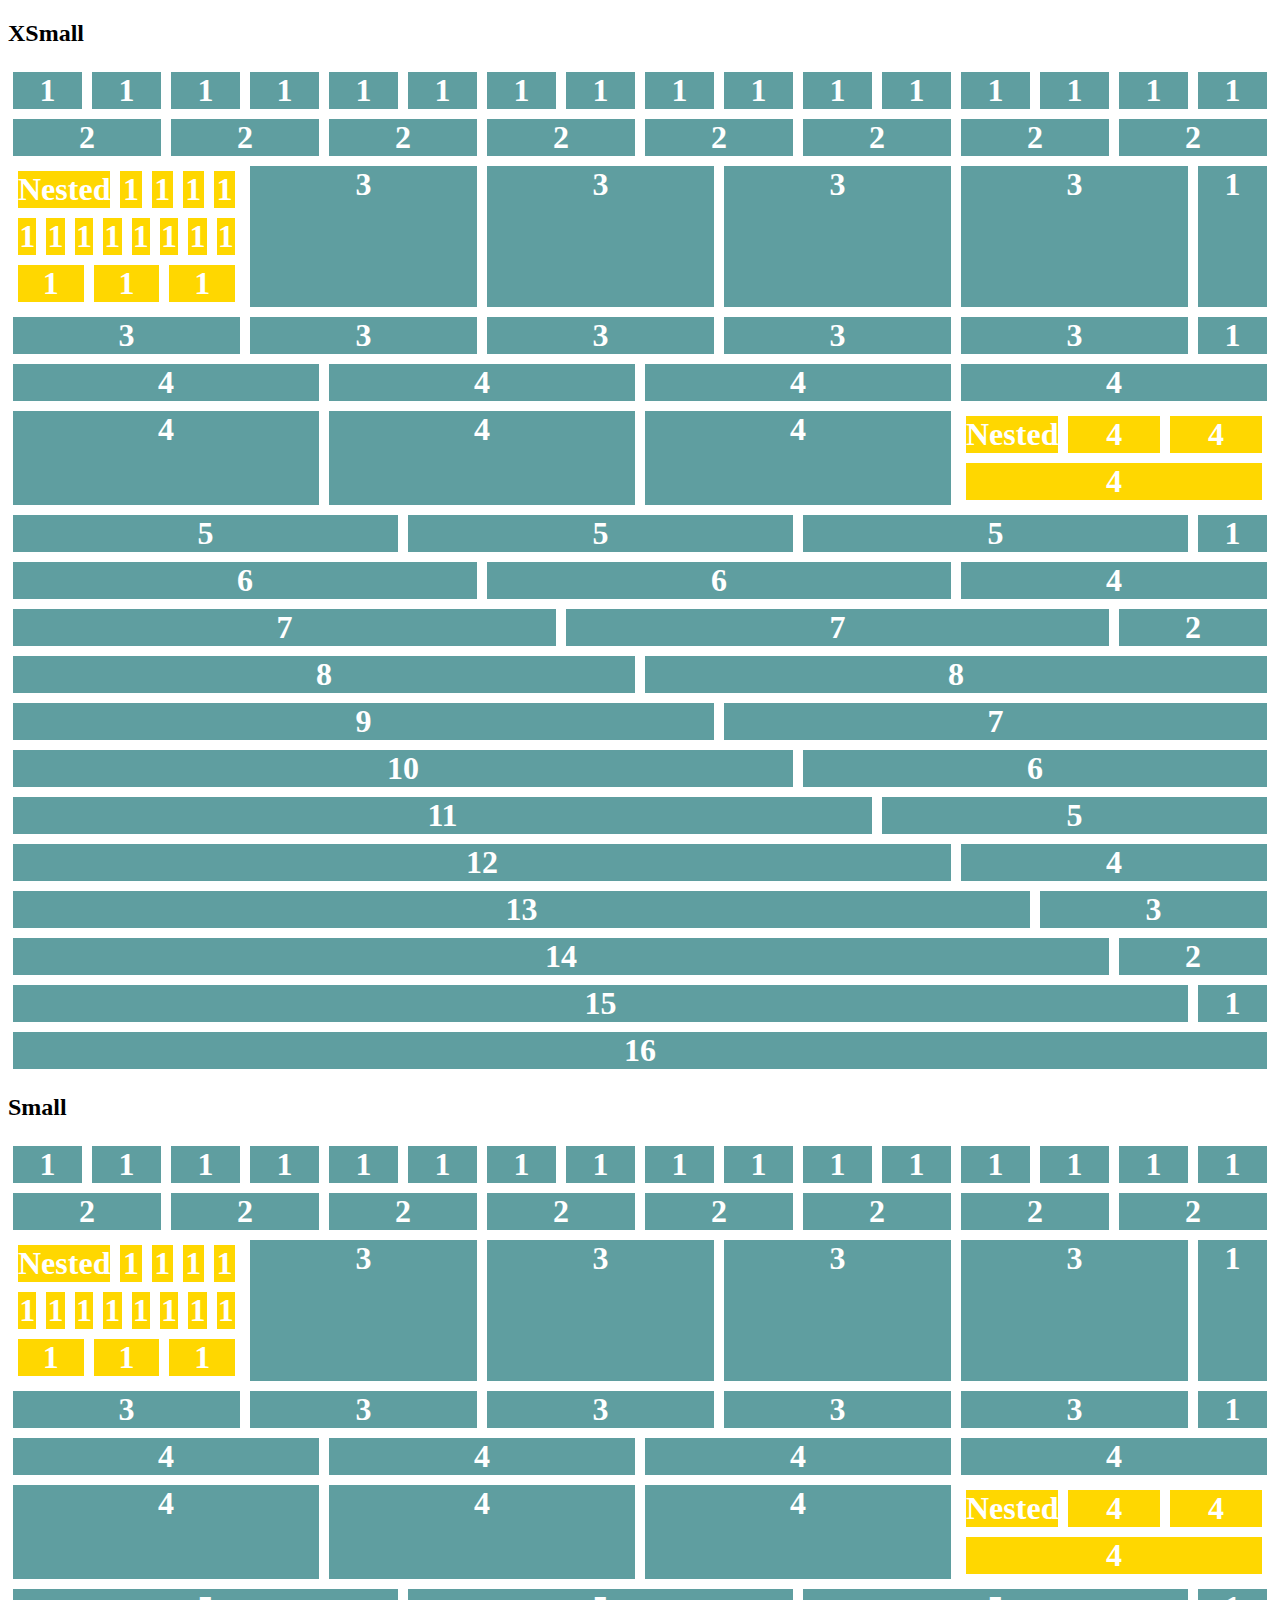
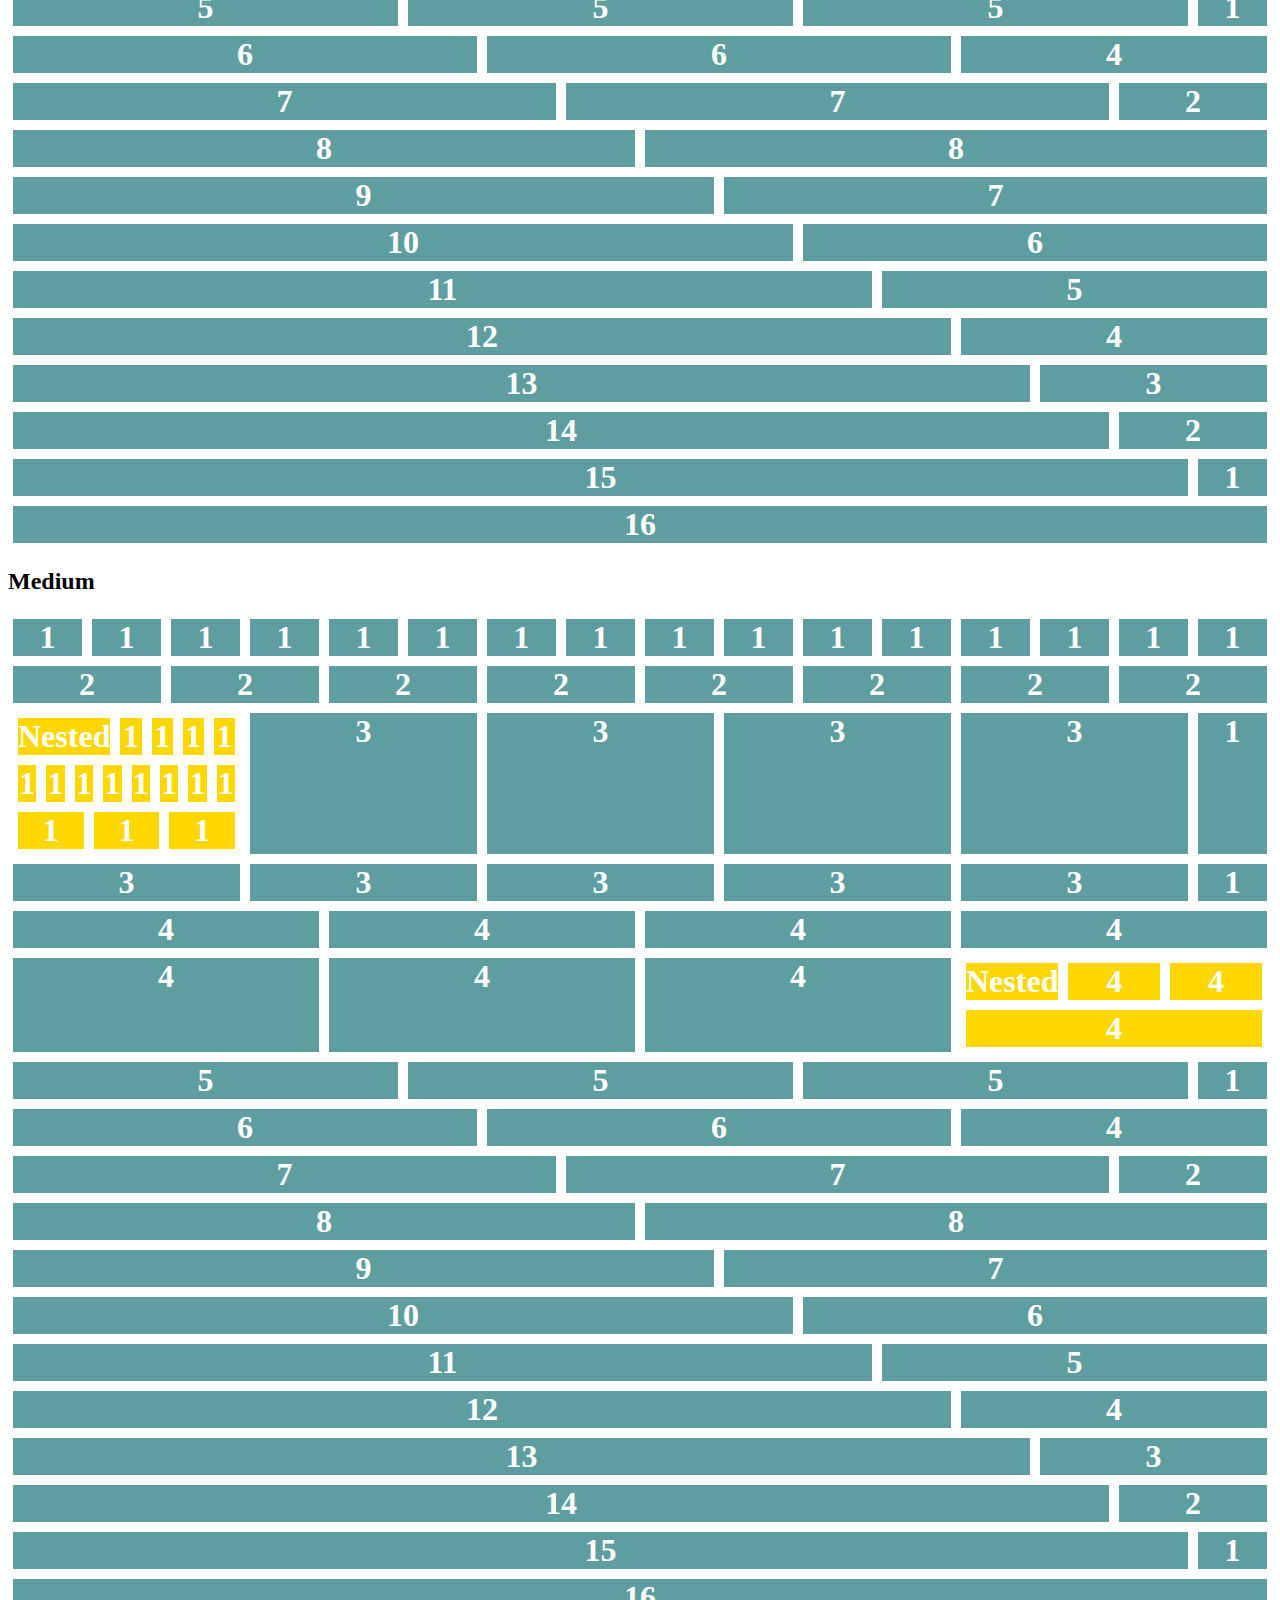
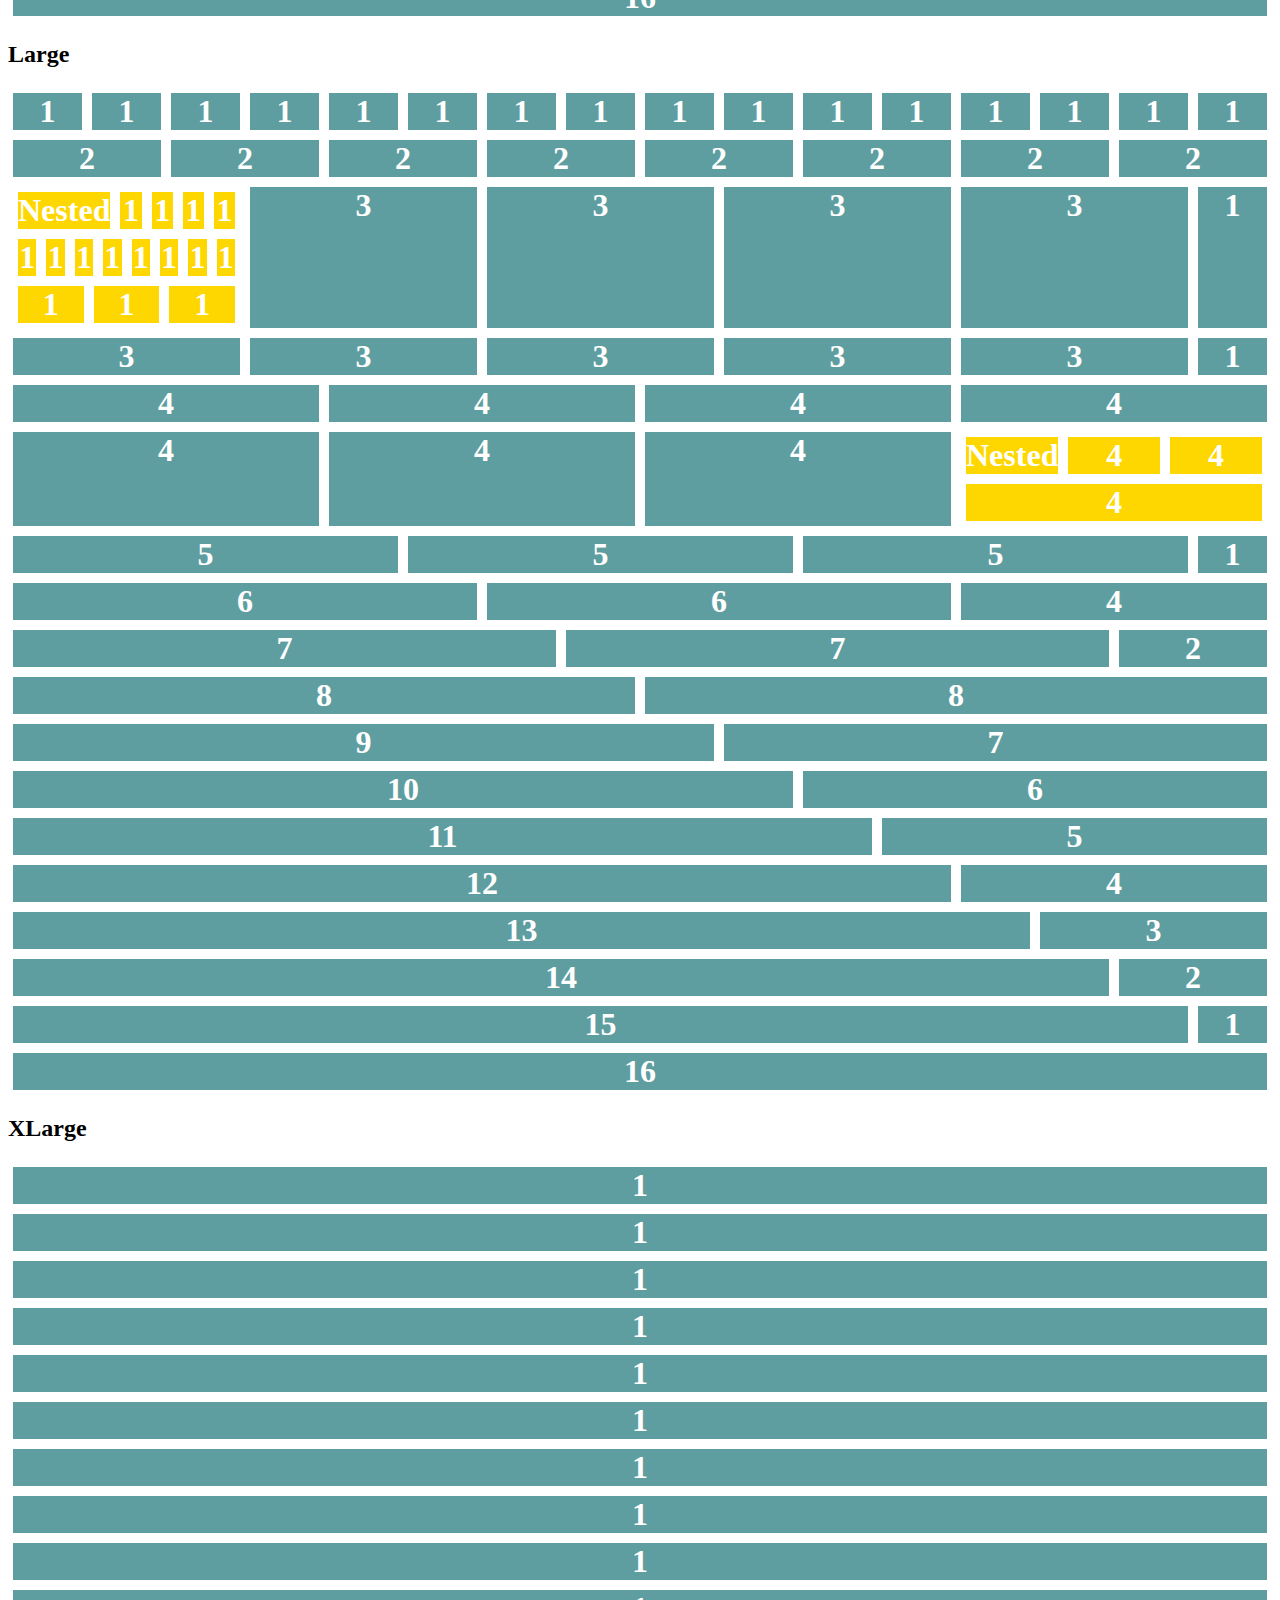
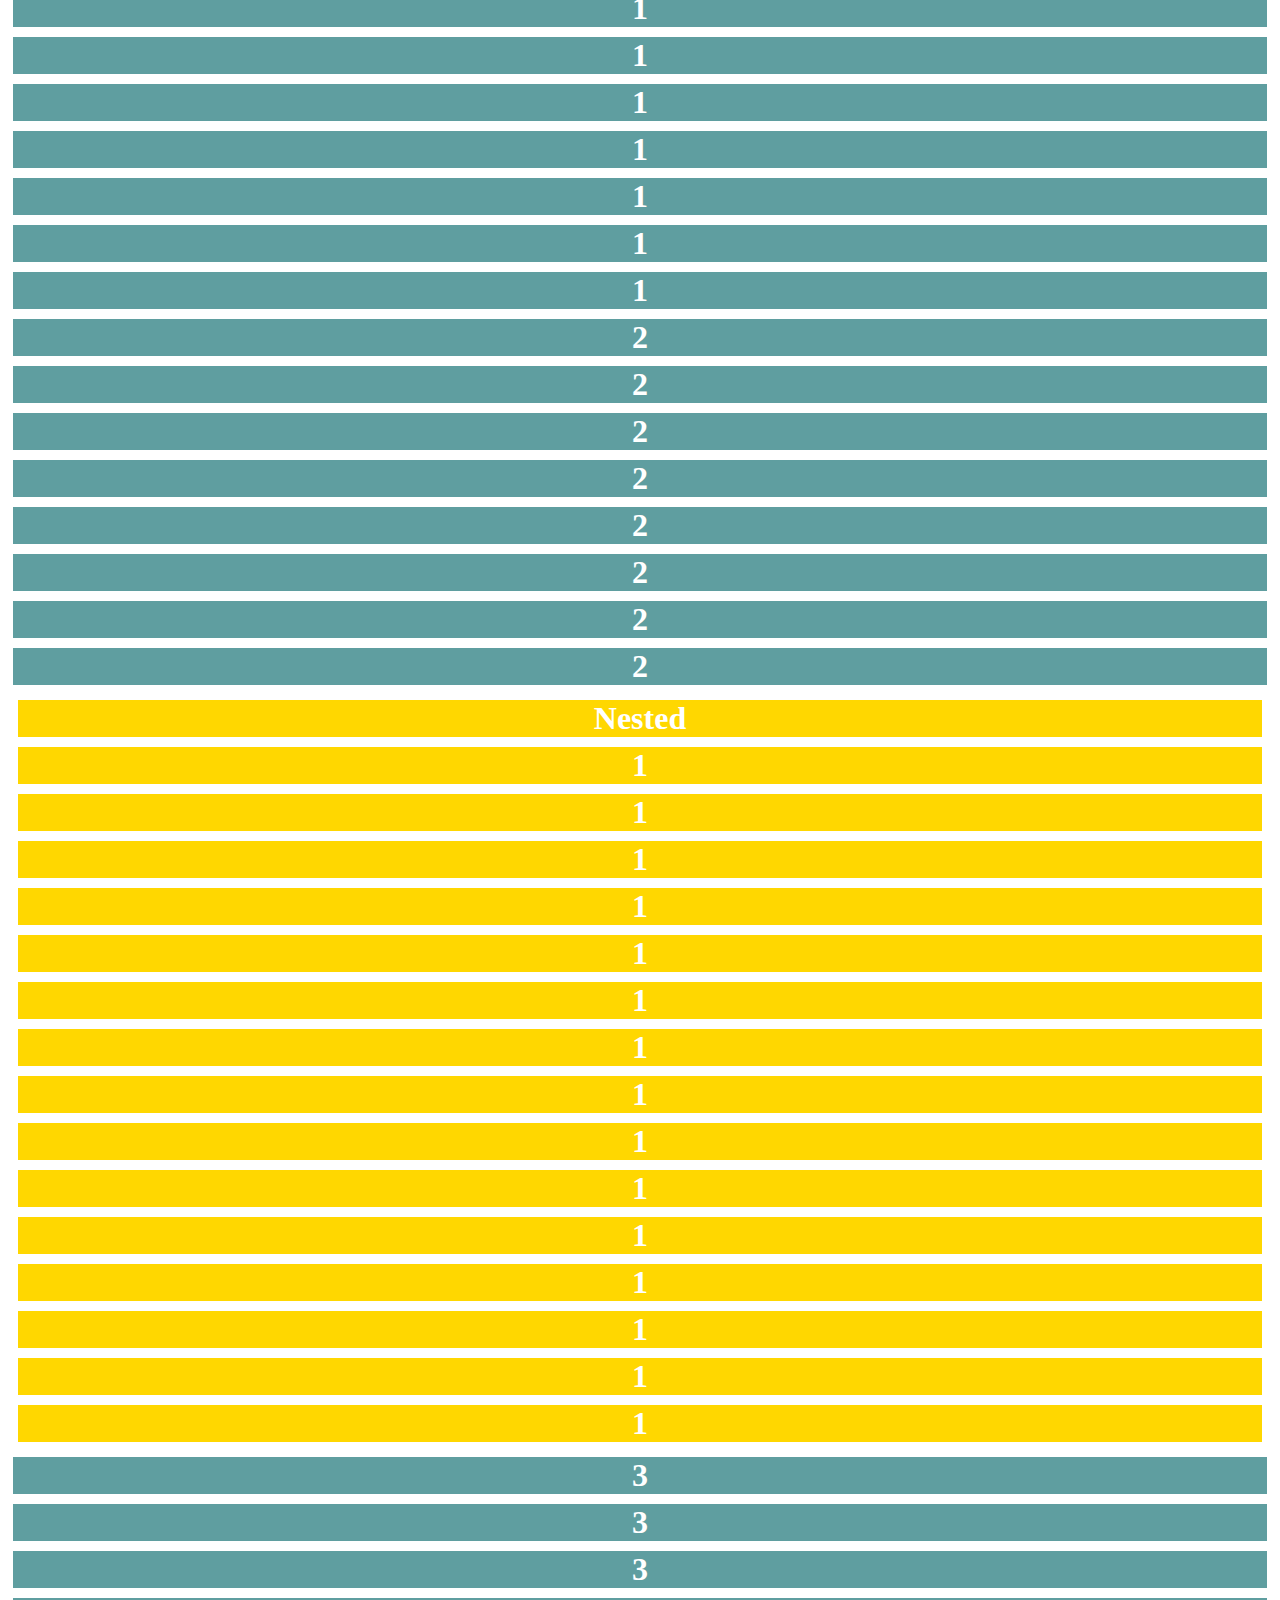
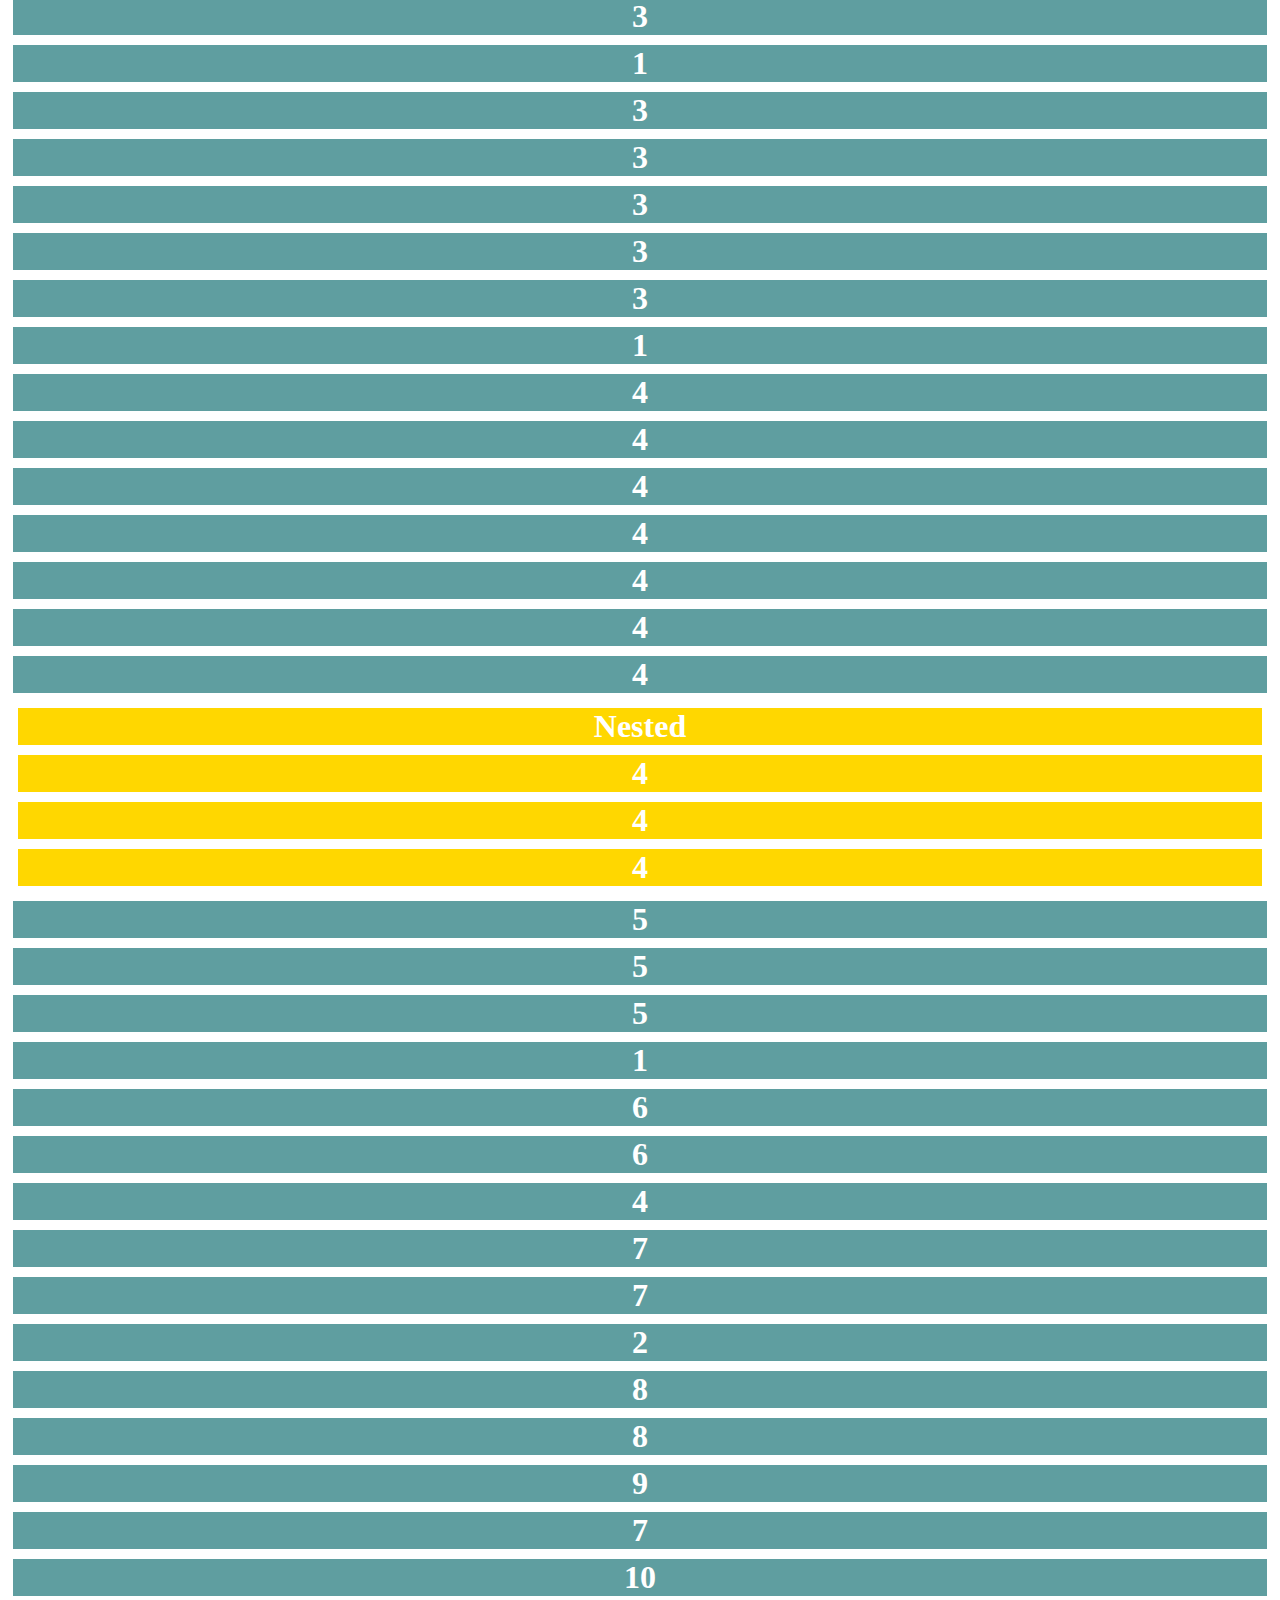
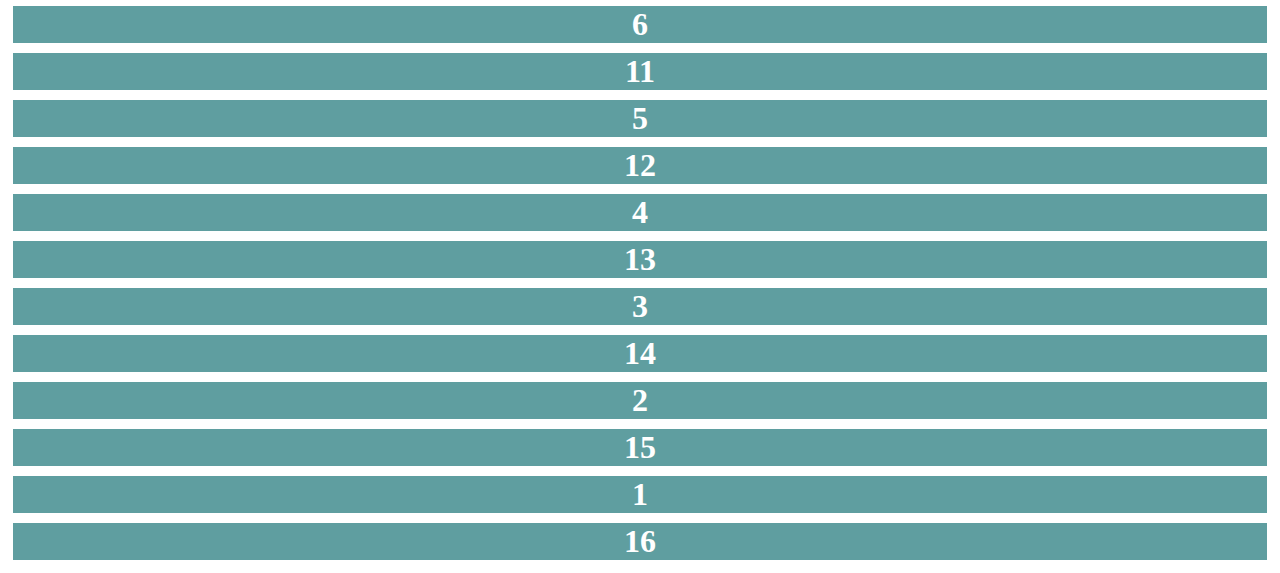
==== demo.html @ 6bf8bb3a "Set sass break points to auto-generate related css." ====
<!DOCTYPE html>
<html lang="en">
<head>
    <meta charset="utf-8">
    <meta name="viewport" content="width=device-width, initial-scale=1">
    <title>Birdhouse Flexbox Grid</title>
    <link rel="stylesheet" href="css/birdhouse.css">
    <link rel="stylesheet" href="css/style.css">
    <!--[if IE]>
            <script src="http://html5shiv.googlecode.com/svn/trunk/html5.js"></script>
    <![endif]-->
</head>
<body id="home">
    <h2>XSmall</h2>    
    <div class="birdhouse">
        <div class="row">
          <div class="columns-xsmall-1">1</div>
          <div class="columns-xsmall-1">1</div>
          <div class="columns-xsmall-1">1</div>
          <div class="columns-xsmall-1">1</div>
          <div class="columns-xsmall-1">1</div>
          <div class="columns-xsmall-1">1</div>
          <div class="columns-xsmall-1">1</div>
          <div class="columns-xsmall-1">1</div>
          <div class="columns-xsmall-1">1</div>
          <div class="columns-xsmall-1">1</div>
          <div class="columns-xsmall-1">1</div>
          <div class="columns-xsmall-1">1</div>
          <div class="columns-xsmall-1">1</div>
          <div class="columns-xsmall-1">1</div>
          <div class="columns-xsmall-1">1</div>
          <div class="columns-xsmall-1">1</div>
        </div>

        <div class="row">
          <div class="columns-xsmall-2">2</div>
          <div class="columns-xsmall-2">2</div>
          <div class="columns-xsmall-2">2</div>
          <div class="columns-xsmall-2">2</div>
          <div class="columns-xsmall-2">2</div>
          <div class="columns-xsmall-2">2</div>
          <div class="columns-xsmall-2">2</div>
          <div class="columns-xsmall-2">2</div>
        </div>

        <div class="row">
          <div class="columns-xsmall-3">
            <div class="row">
              <div class="columns-xsmall-1">Nested</div>
              <div class="columns-xsmall-1">1</div>
              <div class="columns-xsmall-1">1</div>
              <div class="columns-xsmall-1">1</div>
              <div class="columns-xsmall-1">1</div>
              <div class="columns-xsmall-1">1</div>
              <div class="columns-xsmall-1">1</div>
              <div class="columns-xsmall-1">1</div>
              <div class="columns-xsmall-1">1</div>
              <div class="columns-xsmall-1">1</div>
              <div class="columns-xsmall-1">1</div>
              <div class="columns-xsmall-1">1</div>
              <div class="columns-xsmall-1">1</div>
              <div class="columns-xsmall-1">1</div>
              <div class="columns-xsmall-1">1</div>
              <div class="columns-xsmall-1">1</div>
            </div>
          </div>
          <div class="columns-xsmall-3">3</div>
          <div class="columns-xsmall-3">3</div>
          <div class="columns-xsmall-3">3</div>
          <div class="columns-xsmall-3">3</div>
          <div class="columns-xsmall-1">1</div>
        </div>

        <div class="row">
          <div class="columns-xsmall-3">3</div>
          <div class="columns-xsmall-3">3</div>
          <div class="columns-xsmall-3">3</div>
          <div class="columns-xsmall-3">3</div>
          <div class="columns-xsmall-3">3</div>
          <div class="columns-xsmall-1">1</div>
        </div>

        <div class="row">
          <div class="columns-xsmall-4">4</div>
          <div class="columns-xsmall-4">4</div>
          <div class="columns-xsmall-4">4</div>
          <div class="columns-xsmall-4">4</div>
        </div>

        <div class="row">
          <div class="columns-xsmall-4">4</div>
          <div class="columns-xsmall-4">4</div>
          <div class="columns-xsmall-4">4</div>
          <div class="columns-xsmall-4">
            <div class="row">
              <div class="columns-xsmall-4">Nested</div>
              <div class="columns-xsmall-4">4</div>
              <div class="columns-xsmall-4">4</div>
              <div class="columns-xsmall-4">4</div>
            </div>
          </div>
        </div>

        <div class="row">
          <div class="columns-xsmall-5">5</div>
          <div class="columns-xsmall-5">5</div>
          <div class="columns-xsmall-5">5</div>
          <div class="columns-xsmall-1">1</div>
        </div>

        <div class="row">
          <div class="columns-xsmall-6">6</div>
          <div class="columns-xsmall-6">6</div>
          <div class="columns-xsmall-4">4</div>
        </div>

        <div class="row">
          <div class="columns-xsmall-7">7</div>
          <div class="columns-xsmall-7">7</div>
          <div class="columns-xsmall-2">2</div>
        </div>

        <div class="row">
          <div class="columns-xsmall-8">8</div>
          <div class="columns-xsmall-8">8</div>
        </div>

        <div class="row">
          <div class="columns-xsmall-9">9</div>
          <div class="columns-xsmall-7">7</div>
        </div>

        <div class="row">
          <div class="columns-xsmall-10">10</div>
          <div class="columns-xsmall-6">6</div>
        </div>

        <div class="row">
          <div class="columns-xsmall-11">11</div>
          <div class="columns-xsmall-5">5</div>
        </div>

        <div class="row">
          <div class="columns-xsmall-12">12</div>
          <div class="columns-xsmall-4">4</div>
        </div>

        <div class="row">
          <div class="columns-xsmall-13">13</div>
          <div class="columns-xsmall-3">3</div>
        </div>

        <div class="row">
          <div class="columns-xsmall-14">14</div>
          <div class="columns-xsmall-2">2</div>
        </div>

        <div class="row">
          <div class="columns-xsmall-15">15</div>
          <div class="columns-xsmall-1">1</div>
        </div>

        <div class="row">
          <div class="columns-xsmall-16">16</div>
        </div>
    </div>
    <h2>Small</h2>
     <div class="birdhouse">
        <div class="row">
          <div class="columns-small-1">1</div>
          <div class="columns-small-1">1</div>
          <div class="columns-small-1">1</div>
          <div class="columns-small-1">1</div>
          <div class="columns-small-1">1</div>
          <div class="columns-small-1">1</div>
          <div class="columns-small-1">1</div>
          <div class="columns-small-1">1</div>
          <div class="columns-small-1">1</div>
          <div class="columns-small-1">1</div>
          <div class="columns-small-1">1</div>
          <div class="columns-small-1">1</div>
          <div class="columns-small-1">1</div>
          <div class="columns-small-1">1</div>
          <div class="columns-small-1">1</div>
          <div class="columns-small-1">1</div>
        </div>

        <div class="row">
          <div class="columns-small-2">2</div>
          <div class="columns-small-2">2</div>
          <div class="columns-small-2">2</div>
          <div class="columns-small-2">2</div>
          <div class="columns-small-2">2</div>
          <div class="columns-small-2">2</div>
          <div class="columns-small-2">2</div>
          <div class="columns-small-2">2</div>
        </div>

        <div class="row">
          <div class="columns-small-3">
            <div class="row">
              <div class="columns-small-1">Nested</div>
              <div class="columns-small-1">1</div>
              <div class="columns-small-1">1</div>
              <div class="columns-small-1">1</div>
              <div class="columns-small-1">1</div>
              <div class="columns-small-1">1</div>
              <div class="columns-small-1">1</div>
              <div class="columns-small-1">1</div>
              <div class="columns-small-1">1</div>
              <div class="columns-small-1">1</div>
              <div class="columns-small-1">1</div>
              <div class="columns-small-1">1</div>
              <div class="columns-small-1">1</div>
              <div class="columns-small-1">1</div>
              <div class="columns-small-1">1</div>
              <div class="columns-small-1">1</div>
            </div>
          </div>
          <div class="columns-small-3">3</div>
          <div class="columns-small-3">3</div>
          <div class="columns-small-3">3</div>
          <div class="columns-small-3">3</div>
          <div class="columns-small-1">1</div>
        </div>

        <div class="row">
          <div class="columns-small-3">3</div>
          <div class="columns-small-3">3</div>
          <div class="columns-small-3">3</div>
          <div class="columns-small-3">3</div>
          <div class="columns-small-3">3</div>
          <div class="columns-small-1">1</div>
        </div>

        <div class="row">
          <div class="columns-small-4">4</div>
          <div class="columns-small-4">4</div>
          <div class="columns-small-4">4</div>
          <div class="columns-small-4">4</div>
        </div>

        <div class="row">
          <div class="columns-small-4">4</div>
          <div class="columns-small-4">4</div>
          <div class="columns-small-4">4</div>
          <div class="columns-small-4">
            <div class="row">
              <div class="columns-small-4">Nested</div>
              <div class="columns-small-4">4</div>
              <div class="columns-small-4">4</div>
              <div class="columns-small-4">4</div>
            </div>
          </div>
        </div>

        <div class="row">
          <div class="columns-small-5">5</div>
          <div class="columns-small-5">5</div>
          <div class="columns-small-5">5</div>
          <div class="columns-small-1">1</div>
        </div>

        <div class="row">
          <div class="columns-small-6">6</div>
          <div class="columns-small-6">6</div>
          <div class="columns-small-4">4</div>
        </div>

        <div class="row">
          <div class="columns-small-7">7</div>
          <div class="columns-small-7">7</div>
          <div class="columns-small-2">2</div>
        </div>

        <div class="row">
          <div class="columns-small-8">8</div>
          <div class="columns-small-8">8</div>
        </div>

        <div class="row">
          <div class="columns-small-9">9</div>
          <div class="columns-small-7">7</div>
        </div>

        <div class="row">
          <div class="columns-small-10">10</div>
          <div class="columns-small-6">6</div>
        </div>

        <div class="row">
          <div class="columns-small-11">11</div>
          <div class="columns-small-5">5</div>
        </div>

        <div class="row">
          <div class="columns-small-12">12</div>
          <div class="columns-small-4">4</div>
        </div>

        <div class="row">
          <div class="columns-small-13">13</div>
          <div class="columns-small-3">3</div>
        </div>

        <div class="row">
          <div class="columns-small-14">14</div>
          <div class="columns-small-2">2</div>
        </div>

        <div class="row">
          <div class="columns-small-15">15</div>
          <div class="columns-small-1">1</div>
        </div>

        <div class="row">
          <div class="columns-small-16">16</div>
        </div>
    </div>
    <h2>Medium</h2>    
    <div class="birdhouse">
        <div class="row">
          <div class="columns-1">1</div>
          <div class="columns-1">1</div>
          <div class="columns-1">1</div>
          <div class="columns-1">1</div>
          <div class="columns-1">1</div>
          <div class="columns-1">1</div>
          <div class="columns-1">1</div>
          <div class="columns-1">1</div>
          <div class="columns-1">1</div>
          <div class="columns-1">1</div>
          <div class="columns-1">1</div>
          <div class="columns-1">1</div>
          <div class="columns-1">1</div>
          <div class="columns-1">1</div>
          <div class="columns-1">1</div>
          <div class="columns-1">1</div>
        </div>

        <div class="row">
          <div class="columns-2">2</div>
          <div class="columns-2">2</div>
          <div class="columns-2">2</div>
          <div class="columns-2">2</div>
          <div class="columns-2">2</div>
          <div class="columns-2">2</div>
          <div class="columns-2">2</div>
          <div class="columns-2">2</div>
        </div>

        <div class="row">
          <div class="columns-3">
            <div class="row">
              <div class="columns-1">Nested</div>
              <div class="columns-1">1</div>
              <div class="columns-1">1</div>
              <div class="columns-1">1</div>
              <div class="columns-1">1</div>
              <div class="columns-1">1</div>
              <div class="columns-1">1</div>
              <div class="columns-1">1</div>
              <div class="columns-1">1</div>
              <div class="columns-1">1</div>
              <div class="columns-1">1</div>
              <div class="columns-1">1</div>
              <div class="columns-1">1</div>
              <div class="columns-1">1</div>
              <div class="columns-1">1</div>
              <div class="columns-1">1</div>
            </div>
          </div>
          <div class="columns-3">3</div>
          <div class="columns-3">3</div>
          <div class="columns-3">3</div>
          <div class="columns-3">3</div>
          <div class="columns-1">1</div>
        </div>

        <div class="row">
          <div class="columns-3">3</div>
          <div class="columns-3">3</div>
          <div class="columns-3">3</div>
          <div class="columns-3">3</div>
          <div class="columns-3">3</div>
          <div class="columns-1">1</div>
        </div>

        <div class="row">
          <div class="columns-4">4</div>
          <div class="columns-4">4</div>
          <div class="columns-4">4</div>
          <div class="columns-4">4</div>
        </div>

        <div class="row">
          <div class="columns-4">4</div>
          <div class="columns-4">4</div>
          <div class="columns-4">4</div>
          <div class="columns-4">
            <div class="row">
              <div class="columns-4">Nested</div>
              <div class="columns-4">4</div>
              <div class="columns-4">4</div>
              <div class="columns-4">4</div>
            </div>
          </div>
        </div>

        <div class="row">
          <div class="columns-5">5</div>
          <div class="columns-5">5</div>
          <div class="columns-5">5</div>
          <div class="columns-1">1</div>
        </div>

        <div class="row">
          <div class="columns-6">6</div>
          <div class="columns-6">6</div>
          <div class="columns-4">4</div>
        </div>

        <div class="row">
          <div class="columns-7">7</div>
          <div class="columns-7">7</div>
          <div class="columns-2">2</div>
        </div>

        <div class="row">
          <div class="columns-8">8</div>
          <div class="columns-8">8</div>
        </div>

        <div class="row">
          <div class="columns-9">9</div>
          <div class="columns-7">7</div>
        </div>

        <div class="row">
          <div class="columns-10">10</div>
          <div class="columns-6">6</div>
        </div>

        <div class="row">
          <div class="columns-11">11</div>
          <div class="columns-5">5</div>
        </div>

        <div class="row">
          <div class="columns-12">12</div>
          <div class="columns-4">4</div>
        </div>

        <div class="row">
          <div class="columns-13">13</div>
          <div class="columns-3">3</div>
        </div>

        <div class="row">
          <div class="columns-14">14</div>
          <div class="columns-2">2</div>
        </div>

        <div class="row">
          <div class="columns-15">15</div>
          <div class="columns-1">1</div>
        </div>

        <div class="row">
          <div class="columns-16">16</div>
        </div>
    </div>
    <h2>Large</h2>    
    <div class="birdhouse">
        <div class="row">
          <div class="columns-large-1">1</div>
          <div class="columns-large-1">1</div>
          <div class="columns-large-1">1</div>
          <div class="columns-large-1">1</div>
          <div class="columns-large-1">1</div>
          <div class="columns-large-1">1</div>
          <div class="columns-large-1">1</div>
          <div class="columns-large-1">1</div>
          <div class="columns-large-1">1</div>
          <div class="columns-large-1">1</div>
          <div class="columns-large-1">1</div>
          <div class="columns-large-1">1</div>
          <div class="columns-large-1">1</div>
          <div class="columns-large-1">1</div>
          <div class="columns-large-1">1</div>
          <div class="columns-large-1">1</div>
        </div>

        <div class="row">
          <div class="columns-large-2">2</div>
          <div class="columns-large-2">2</div>
          <div class="columns-large-2">2</div>
          <div class="columns-large-2">2</div>
          <div class="columns-large-2">2</div>
          <div class="columns-large-2">2</div>
          <div class="columns-large-2">2</div>
          <div class="columns-large-2">2</div>
        </div>

        <div class="row">
          <div class="columns-large-3">
            <div class="row">
              <div class="columns-large-1">Nested</div>
              <div class="columns-large-1">1</div>
              <div class="columns-large-1">1</div>
              <div class="columns-large-1">1</div>
              <div class="columns-large-1">1</div>
              <div class="columns-large-1">1</div>
              <div class="columns-large-1">1</div>
              <div class="columns-large-1">1</div>
              <div class="columns-large-1">1</div>
              <div class="columns-large-1">1</div>
              <div class="columns-large-1">1</div>
              <div class="columns-large-1">1</div>
              <div class="columns-large-1">1</div>
              <div class="columns-large-1">1</div>
              <div class="columns-large-1">1</div>
              <div class="columns-large-1">1</div>
            </div>
          </div>
          <div class="columns-large-3">3</div>
          <div class="columns-large-3">3</div>
          <div class="columns-large-3">3</div>
          <div class="columns-large-3">3</div>
          <div class="columns-large-1">1</div>
        </div>

        <div class="row">
          <div class="columns-large-3">3</div>
          <div class="columns-large-3">3</div>
          <div class="columns-large-3">3</div>
          <div class="columns-large-3">3</div>
          <div class="columns-large-3">3</div>
          <div class="columns-large-1">1</div>
        </div>

        <div class="row">
          <div class="columns-large-4">4</div>
          <div class="columns-large-4">4</div>
          <div class="columns-large-4">4</div>
          <div class="columns-large-4">4</div>
        </div>

        <div class="row">
          <div class="columns-large-4">4</div>
          <div class="columns-large-4">4</div>
          <div class="columns-large-4">4</div>
          <div class="columns-large-4">
            <div class="row">
              <div class="columns-large-4">Nested</div>
              <div class="columns-large-4">4</div>
              <div class="columns-large-4">4</div>
              <div class="columns-large-4">4</div>
            </div>
          </div>
        </div>

        <div class="row">
          <div class="columns-large-5">5</div>
          <div class="columns-large-5">5</div>
          <div class="columns-large-5">5</div>
          <div class="columns-large-1">1</div>
        </div>

        <div class="row">
          <div class="columns-large-6">6</div>
          <div class="columns-large-6">6</div>
          <div class="columns-large-4">4</div>
        </div>

        <div class="row">
          <div class="columns-large-7">7</div>
          <div class="columns-large-7">7</div>
          <div class="columns-large-2">2</div>
        </div>

        <div class="row">
          <div class="columns-large-8">8</div>
          <div class="columns-large-8">8</div>
        </div>

        <div class="row">
          <div class="columns-large-9">9</div>
          <div class="columns-large-7">7</div>
        </div>

        <div class="row">
          <div class="columns-large-10">10</div>
          <div class="columns-large-6">6</div>
        </div>

        <div class="row">
          <div class="columns-large-11">11</div>
          <div class="columns-large-5">5</div>
        </div>

        <div class="row">
          <div class="columns-large-12">12</div>
          <div class="columns-large-4">4</div>
        </div>

        <div class="row">
          <div class="columns-large-13">13</div>
          <div class="columns-large-3">3</div>
        </div>

        <div class="row">
          <div class="columns-large-14">14</div>
          <div class="columns-large-2">2</div>
        </div>

        <div class="row">
          <div class="columns-large-15">15</div>
          <div class="columns-large-1">1</div>
        </div>

        <div class="row">
          <div class="columns-large-16">16</div>
        </div>
    </div>
    <h2>XLarge</h2>    
    <div class="birdhouse">
        <div class="row">
          <div class="columns-xlarge-xsmall-1">1</div>
          <div class="columns-xlarge-xsmall-1">1</div>
          <div class="columns-xlarge-xsmall-1">1</div>
          <div class="columns-xlarge-xsmall-1">1</div>
          <div class="columns-xlarge-xsmall-1">1</div>
          <div class="columns-xlarge-xsmall-1">1</div>
          <div class="columns-xlarge-xsmall-1">1</div>
          <div class="columns-xlarge-xsmall-1">1</div>
          <div class="columns-xlarge-xsmall-1">1</div>
          <div class="columns-xlarge-xsmall-1">1</div>
          <div class="columns-xlarge-xsmall-1">1</div>
          <div class="columns-xlarge-xsmall-1">1</div>
          <div class="columns-xlarge-xsmall-1">1</div>
          <div class="columns-xlarge-xsmall-1">1</div>
          <div class="columns-xlarge-xsmall-1">1</div>
          <div class="columns-xlarge-xsmall-1">1</div>
        </div>

        <div class="row">
          <div class="columns-xlarge-xsmall-2">2</div>
          <div class="columns-xlarge-xsmall-2">2</div>
          <div class="columns-xlarge-xsmall-2">2</div>
          <div class="columns-xlarge-xsmall-2">2</div>
          <div class="columns-xlarge-xsmall-2">2</div>
          <div class="columns-xlarge-xsmall-2">2</div>
          <div class="columns-xlarge-xsmall-2">2</div>
          <div class="columns-xlarge-xsmall-2">2</div>
        </div>

        <div class="row">
          <div class="columns-xlarge-xsmall-3">
            <div class="row">
              <div class="columns-xlarge-xsmall-1">Nested</div>
              <div class="columns-xlarge-xsmall-1">1</div>
              <div class="columns-xlarge-xsmall-1">1</div>
              <div class="columns-xlarge-xsmall-1">1</div>
              <div class="columns-xlarge-xsmall-1">1</div>
              <div class="columns-xlarge-xsmall-1">1</div>
              <div class="columns-xlarge-xsmall-1">1</div>
              <div class="columns-xlarge-xsmall-1">1</div>
              <div class="columns-xlarge-xsmall-1">1</div>
              <div class="columns-xlarge-xsmall-1">1</div>
              <div class="columns-xlarge-xsmall-1">1</div>
              <div class="columns-xlarge-xsmall-1">1</div>
              <div class="columns-xlarge-xsmall-1">1</div>
              <div class="columns-xlarge-xsmall-1">1</div>
              <div class="columns-xlarge-xsmall-1">1</div>
              <div class="columns-xlarge-xsmall-1">1</div>
            </div>
          </div>
          <div class="columns-xlarge-xsmall-3">3</div>
          <div class="columns-xlarge-xsmall-3">3</div>
          <div class="columns-xlarge-xsmall-3">3</div>
          <div class="columns-xlarge-xsmall-3">3</div>
          <div class="columns-xlarge-xsmall-1">1</div>
        </div>

        <div class="row">
          <div class="columns-xlarge-xsmall-3">3</div>
          <div class="columns-xlarge-xsmall-3">3</div>
          <div class="columns-xlarge-xsmall-3">3</div>
          <div class="columns-xlarge-xsmall-3">3</div>
          <div class="columns-xlarge-xsmall-3">3</div>
          <div class="columns-xlarge-xsmall-1">1</div>
        </div>

        <div class="row">
          <div class="columns-xlarge-xsmall-4">4</div>
          <div class="columns-xlarge-xsmall-4">4</div>
          <div class="columns-xlarge-xsmall-4">4</div>
          <div class="columns-xlarge-xsmall-4">4</div>
        </div>

        <div class="row">
          <div class="columns-xlarge-xsmall-4">4</div>
          <div class="columns-xlarge-xsmall-4">4</div>
          <div class="columns-xlarge-xsmall-4">4</div>
          <div class="columns-xlarge-xsmall-4">
            <div class="row">
              <div class="columns-xlarge-xsmall-4">Nested</div>
              <div class="columns-xlarge-xsmall-4">4</div>
              <div class="columns-xlarge-xsmall-4">4</div>
              <div class="columns-xlarge-xsmall-4">4</div>
            </div>
          </div>
        </div>

        <div class="row">
          <div class="columns-xlarge-xsmall-5">5</div>
          <div class="columns-xlarge-xsmall-5">5</div>
          <div class="columns-xlarge-xsmall-5">5</div>
          <div class="columns-xlarge-xsmall-1">1</div>
        </div>

        <div class="row">
          <div class="columns-xlarge-xsmall-6">6</div>
          <div class="columns-xlarge-xsmall-6">6</div>
          <div class="columns-xlarge-xsmall-4">4</div>
        </div>

        <div class="row">
          <div class="columns-xlarge-xsmall-7">7</div>
          <div class="columns-xlarge-xsmall-7">7</div>
          <div class="columns-xlarge-xsmall-2">2</div>
        </div>

        <div class="row">
          <div class="columns-xlarge-xsmall-8">8</div>
          <div class="columns-xlarge-xsmall-8">8</div>
        </div>

        <div class="row">
          <div class="columns-xlarge-xsmall-9">9</div>
          <div class="columns-xlarge-xsmall-7">7</div>
        </div>

        <div class="row">
          <div class="columns-xlarge-xsmall-10">10</div>
          <div class="columns-xlarge-xsmall-6">6</div>
        </div>

        <div class="row">
          <div class="columns-xlarge-xsmall-11">11</div>
          <div class="columns-xlarge-xsmall-5">5</div>
        </div>

        <div class="row">
          <div class="columns-xlarge-xsmall-12">12</div>
          <div class="columns-xlarge-xsmall-4">4</div>
        </div>

        <div class="row">
          <div class="columns-xlarge-xsmall-13">13</div>
          <div class="columns-xlarge-xsmall-3">3</div>
        </div>

        <div class="row">
          <div class="columns-xlarge-xsmall-14">14</div>
          <div class="columns-xlarge-xsmall-2">2</div>
        </div>

        <div class="row">
          <div class="columns-xlarge-xsmall-15">15</div>
          <div class="columns-xlarge-xsmall-1">1</div>
        </div>

        <div class="row">
          <div class="columns-xlarge-xsmall-16">16</div>
        </div>
    </div>
</body>
</html>
---- css/birdhouse.css ----
/*
 *  _     _         _ _                          
 * | |   (_)       | | |                         
 * | |__  _ _ __ __| | |__   ___  _   _ ___  ___ 
 * | '_ \| | '__/ _` | '_ \ / _ \| | | / __|/ _ \
 * | |_) | | | | (_| | | | | (_) | |_| \__ \  __/
 * |_.__/|_|_|  \__,_|_| |_|\___/ \__,_|___/\___|
 *
 * Birdhouse
 * CSS flexbox responsive grid framework
 *
 * Copyright (c) 2015 Michael Babcock
 * Distributed under the MIT License
 * http://opensource.org/licenses/MIT
 *
 */
.birdhouse {
  width: 100%;
  max-width: 90em;
  margin: 0 auto;
}

.birdhouse * {
  -webkit-box-sizing: border-box;
  -moz-box-sizing: border-box;
  box-sizing: border-box;
}

.row {
  padding: 0;
  margin: 0;
  display: -ms-flexbox;
  display: -webkit-flex;
  display: flex;
  -ms-flex-direction: row;
  -webkit-flex-direction: row;
  flex-direction: row;
  -ms-flex-wrap: wrap;
  -webkit-flex-wrap: wrap;
  flex-wrap: wrap;
}

[class*='columns-'] {
  -ms-flex-positive: 1;
  -webkit-flex-grow: 1;
  flex-grow: 1;
  -ms-flex-negative: 0;
  -webkit-flex-shrink: 0;
  flex-shrink: 0;
  -ms-flex-preferred-size: 100%;
  -webkit-flex-basis: 100%;
  flex-basis: 100%;
}

/* Small devices (tablets, 768px and up) */
/* Medium devices (desktops, 992px and up) */
/* Large devices (large desktops, 1200px and up) */
/* Small devices (mobile) */
@media only screen {
  .birdhouse .row .columns-xsmall-1 {
    flex-basis: 6.25%;
  }

  .birdhouse .row .columns-xsmall-2 {
    flex-basis: 12.5%;
  }

  .birdhouse .row .columns-xsmall-3 {
    flex-basis: 18.75%;
  }

  .birdhouse .row .columns-xsmall-4 {
    flex-basis: 25%;
  }

  .birdhouse .row .columns-xsmall-5 {
    flex-basis: 31.25%;
  }

  .birdhouse .row .columns-xsmall-6 {
    flex-basis: 37.5%;
  }

  .birdhouse .row .columns-xsmall-7 {
    flex-basis: 43.75%;
  }

  .birdhouse .row .columns-xsmall-8 {
    flex-basis: 50%;
  }

  .birdhouse .row .columns-xsmall-9 {
    flex-basis: 56.25%;
  }

  .birdhouse .row .columns-xsmall-10 {
    flex-basis: 62.5%;
  }

  .birdhouse .row .columns-xsmall-11 {
    flex-basis: 68.75%;
  }

  .birdhouse .row .columns-xsmall-12 {
    flex-basis: 75%;
  }

  .birdhouse .row .columns-xsmall-13 {
    flex-basis: 81.25%;
  }

  .birdhouse .row .columns-xsmall-14 {
    flex-basis: 87.5%;
  }

  .birdhouse .row .columns-xsmall-15 {
    flex-basis: 93.75%;
  }

  .birdhouse .row .columns-xsmall-16 {
    flex-basis: 100%;
  }
}
/* Small devices (mobile) */
@media only screen and (min-width: 640px) {
  .birdhouse .row .columns-small-1 {
    flex-basis: 6.25%;
  }

  .birdhouse .row .columns-small-2 {
    flex-basis: 12.5%;
  }

  .birdhouse .row .columns-small-3 {
    flex-basis: 18.75%;
  }

  .birdhouse .row .columns-small-4 {
    flex-basis: 25%;
  }

  .birdhouse .row .columns-small-5 {
    flex-basis: 31.25%;
  }

  .birdhouse .row .columns-small-6 {
    flex-basis: 37.5%;
  }

  .birdhouse .row .columns-small-7 {
    flex-basis: 43.75%;
  }

  .birdhouse .row .columns-small-8 {
    flex-basis: 50%;
  }

  .birdhouse .row .columns-small-9 {
    flex-basis: 56.25%;
  }

  .birdhouse .row .columns-small-10 {
    flex-basis: 62.5%;
  }

  .birdhouse .row .columns-small-11 {
    flex-basis: 68.75%;
  }

  .birdhouse .row .columns-small-12 {
    flex-basis: 75%;
  }

  .birdhouse .row .columns-small-13 {
    flex-basis: 81.25%;
  }

  .birdhouse .row .columns-small-14 {
    flex-basis: 87.5%;
  }

  .birdhouse .row .columns-small-15 {
    flex-basis: 93.75%;
  }

  .birdhouse .row .columns-small-16 {
    flex-basis: 100%;
  }
}
/* Medium devices (desktops) */
@media only screen and (min-width: 800px) {
  /* default */
  .birdhouse .row .columns-1 {
    flex-basis: 6.25%;
  }

  .birdhouse .row .columns-2 {
    flex-basis: 12.5%;
  }

  .birdhouse .row .columns-3 {
    flex-basis: 18.75%;
  }

  .birdhouse .row .columns-4 {
    flex-basis: 25%;
  }

  .birdhouse .row .columns-5 {
    flex-basis: 31.25%;
  }

  .birdhouse .row .columns-6 {
    flex-basis: 37.5%;
  }

  .birdhouse .row .columns-7 {
    flex-basis: 43.75%;
  }

  .birdhouse .row .columns-8 {
    flex-basis: 50%;
  }

  .birdhouse .row .columns-9 {
    flex-basis: 56.25%;
  }

  .birdhouse .row .columns-10 {
    flex-basis: 62.5%;
  }

  .birdhouse .row .columns-11 {
    flex-basis: 68.75%;
  }

  .birdhouse .row .columns-12 {
    flex-basis: 75%;
  }

  .birdhouse .row .columns-13 {
    flex-basis: 81.25%;
  }

  .birdhouse .row .columns-14 {
    flex-basis: 87.5%;
  }

  .birdhouse .row .columns-15 {
    flex-basis: 93.75%;
  }

  .birdhouse .row .columns-16 {
    flex-basis: 100%;
  }

  /* by suffix assignment */
  .birdhouse .row .columns-medium-1 {
    flex-basis: 6.25%;
  }

  .birdhouse .row .columns-medium-2 {
    flex-basis: 12.5%;
  }

  .birdhouse .row .columns-medium-3 {
    flex-basis: 18.75%;
  }

  .birdhouse .row .columns-medium-4 {
    flex-basis: 25%;
  }

  .birdhouse .row .columns-medium-5 {
    flex-basis: 31.25%;
  }

  .birdhouse .row .columns-medium-6 {
    flex-basis: 37.5%;
  }

  .birdhouse .row .columns-medium-7 {
    flex-basis: 43.75%;
  }

  .birdhouse .row .columns-medium-8 {
    flex-basis: 50%;
  }

  .birdhouse .row .columns-medium-9 {
    flex-basis: 56.25%;
  }

  .birdhouse .row .columns-medium-10 {
    flex-basis: 62.5%;
  }

  .birdhouse .row .columns-medium-11 {
    flex-basis: 68.75%;
  }

  .birdhouse .row .columns-medium-12 {
    flex-basis: 75%;
  }

  .birdhouse .row .columns-medium-13 {
    flex-basis: 81.25%;
  }

  .birdhouse .row .columns-medium-14 {
    flex-basis: 87.5%;
  }

  .birdhouse .row .columns-medium-15 {
    flex-basis: 93.75%;
  }

  .birdhouse .row .columns-medium-16 {
    flex-basis: 100%;
  }
}
@media only screen and (min-width: 1200px) {
  .birdhouse .row .columns-large-1 {
    flex-basis: 6.25%;
  }

  .birdhouse .row .columns-large-2 {
    flex-basis: 12.5%;
  }

  .birdhouse .row .columns-large-3 {
    flex-basis: 18.75%;
  }

  .birdhouse .row .columns-large-4 {
    flex-basis: 25%;
  }

  .birdhouse .row .columns-large-5 {
    flex-basis: 31.25%;
  }

  .birdhouse .row .columns-large-6 {
    flex-basis: 37.5%;
  }

  .birdhouse .row .columns-large-7 {
    flex-basis: 43.75%;
  }

  .birdhouse .row .columns-large-8 {
    flex-basis: 50%;
  }

  .birdhouse .row .columns-large-9 {
    flex-basis: 56.25%;
  }

  .birdhouse .row .columns-large-10 {
    flex-basis: 62.5%;
  }

  .birdhouse .row .columns-large-11 {
    flex-basis: 68.75%;
  }

  .birdhouse .row .columns-large-12 {
    flex-basis: 75%;
  }

  .birdhouse .row .columns-large-13 {
    flex-basis: 81.25%;
  }

  .birdhouse .row .columns-large-14 {
    flex-basis: 87.5%;
  }

  .birdhouse .row .columns-large-15 {
    flex-basis: 93.75%;
  }

  .birdhouse .row .columns-large-16 {
    flex-basis: 100%;
  }
}
@media only screen and (min-width: 1900px) {
  .birdhouse .row .columns-xlarge-1 {
    flex-basis: 6.25%;
  }

  .birdhouse .row .columns-xlarge-2 {
    flex-basis: 12.5%;
  }

  .birdhouse .row .columns-xlarge-3 {
    flex-basis: 18.75%;
  }

  .birdhouse .row .columns-xlarge-4 {
    flex-basis: 25%;
  }

  .birdhouse .row .columns-xlarge-5 {
    flex-basis: 31.25%;
  }

  .birdhouse .row .columns-xlarge-6 {
    flex-basis: 37.5%;
  }

  .birdhouse .row .columns-xlarge-7 {
    flex-basis: 43.75%;
  }

  .birdhouse .row .columns-xlarge-8 {
    flex-basis: 50%;
  }

  .birdhouse .row .columns-xlarge-9 {
    flex-basis: 56.25%;
  }

  .birdhouse .row .columns-xlarge-10 {
    flex-basis: 62.5%;
  }

  .birdhouse .row .columns-xlarge-11 {
    flex-basis: 68.75%;
  }

  .birdhouse .row .columns-xlarge-12 {
    flex-basis: 75%;
  }

  .birdhouse .row .columns-xlarge-13 {
    flex-basis: 81.25%;
  }

  .birdhouse .row .columns-xlarge-14 {
    flex-basis: 87.5%;
  }

  .birdhouse .row .columns-xlarge-15 {
    flex-basis: 93.75%;
  }

  .birdhouse .row .columns-xlarge-16 {
    flex-basis: 100%;
  }
}
/*
@media (min-width: 600px) {
  .columns-1 { flex-basis: 25%; }
  .columns-2 { flex-basis: 50%; }
  .columns-3 { flex-basis: 75%; }
  .columns-4 { flex-basis: 100%; }
  .columns-5 { flex-basis: 100%; }
  .columns-6 { flex-basis: 100%; }
  .columns-7 { flex-basis: 100%; }
  .columns-8 { flex-basis: 100%; }
  .columns-9 { flex-basis: 100%; }
  .columns-10 { flex-basis: 100%; }
  .columns-11 { flex-basis: 100%; }
  .columns-12 { flex-basis: 100%; }
  .columns-13 { flex-basis: 100%; }
  .columns-14 { flex-basis: 100%; }
  .columns-15 { flex-basis: 100%; }
  .columns-16 { flex-basis: 100%; }
}

@media (min-width: 700px) {
  .columns-1 { flex-basis: 12.5%; }
  .columns-2 { flex-basis: 25%; }
  .columns-3 { flex-basis: 37.5%; }
  .columns-4 { flex-basis: 50%; }
  .columns-5 { flex-basis: 62.5%; }
  .columns-6 { flex-basis: 75%; }
  .columns-7 { flex-basis: 87.5%; }
  .columns-8 { flex-basis: 100%; }
  .columns-9 { flex-basis: 100%; }
  .columns-10 { flex-basis: 100%; }
  .columns-11 { flex-basis: 100%; }
  .columns-12 { flex-basis: 100%; }
  .columns-13 { flex-basis: 100%; }
  .columns-14 { flex-basis: 100%; }
  .columns-15 { flex-basis: 100%; }
  .columns-16 { flex-basis: 100%; }
}

@media (min-width: 1000px) {
    .columns-1 { 
        -ms-flex-preferred-size: 6.25%;
        -webkit-flex-basis: 6.25%;
        flex-basis: 6.25%;
    }
  .columns-2 { flex-basis: 12.5%; }
  .columns-3 { flex-basis: 18.75%; }
  .columns-4 { flex-basis: 25%; }
  .columns-5 { flex-basis: 31.25%; }
  .columns-6 { flex-basis: 37.5%; }
  .columns-7 { flex-basis: 43.75%; }
  .columns-8 { flex-basis: 50%; }
  .columns-9 { flex-basis: 56.25%; }
  .columns-10 { flex-basis: 62.5%; }
  .columns-11 { flex-basis: 68.75%; }
  .columns-12 { flex-basis: 75%; }
  .columns-13 { flex-basis: 81.25%; }
  .columns-14 { flex-basis: 87.5%; }
  .columns-15 { flex-basis: 93.75%; }
  .columns-16 { flex-basis: 100%; }
}
*/
---- css/style.css ----
/* Birdhouse
 * CSS responsive grid
 *
 * Copyright (c) 2015 Michael Babcock
 * Distributed under the MIT License
 * http://opensource.org/licenses/MIT
 *
 */

/* main divs */
[class*='columns-'] {
  background: CadetBlue;
  color: white;
  border: 5px solid white;
  font-weight: bold;
  font-size: 2rem;
  text-align: center;
}

/* nested */
[class*='columns-'] > .row > [class*='columns-'] {
  background-color: gold;
}
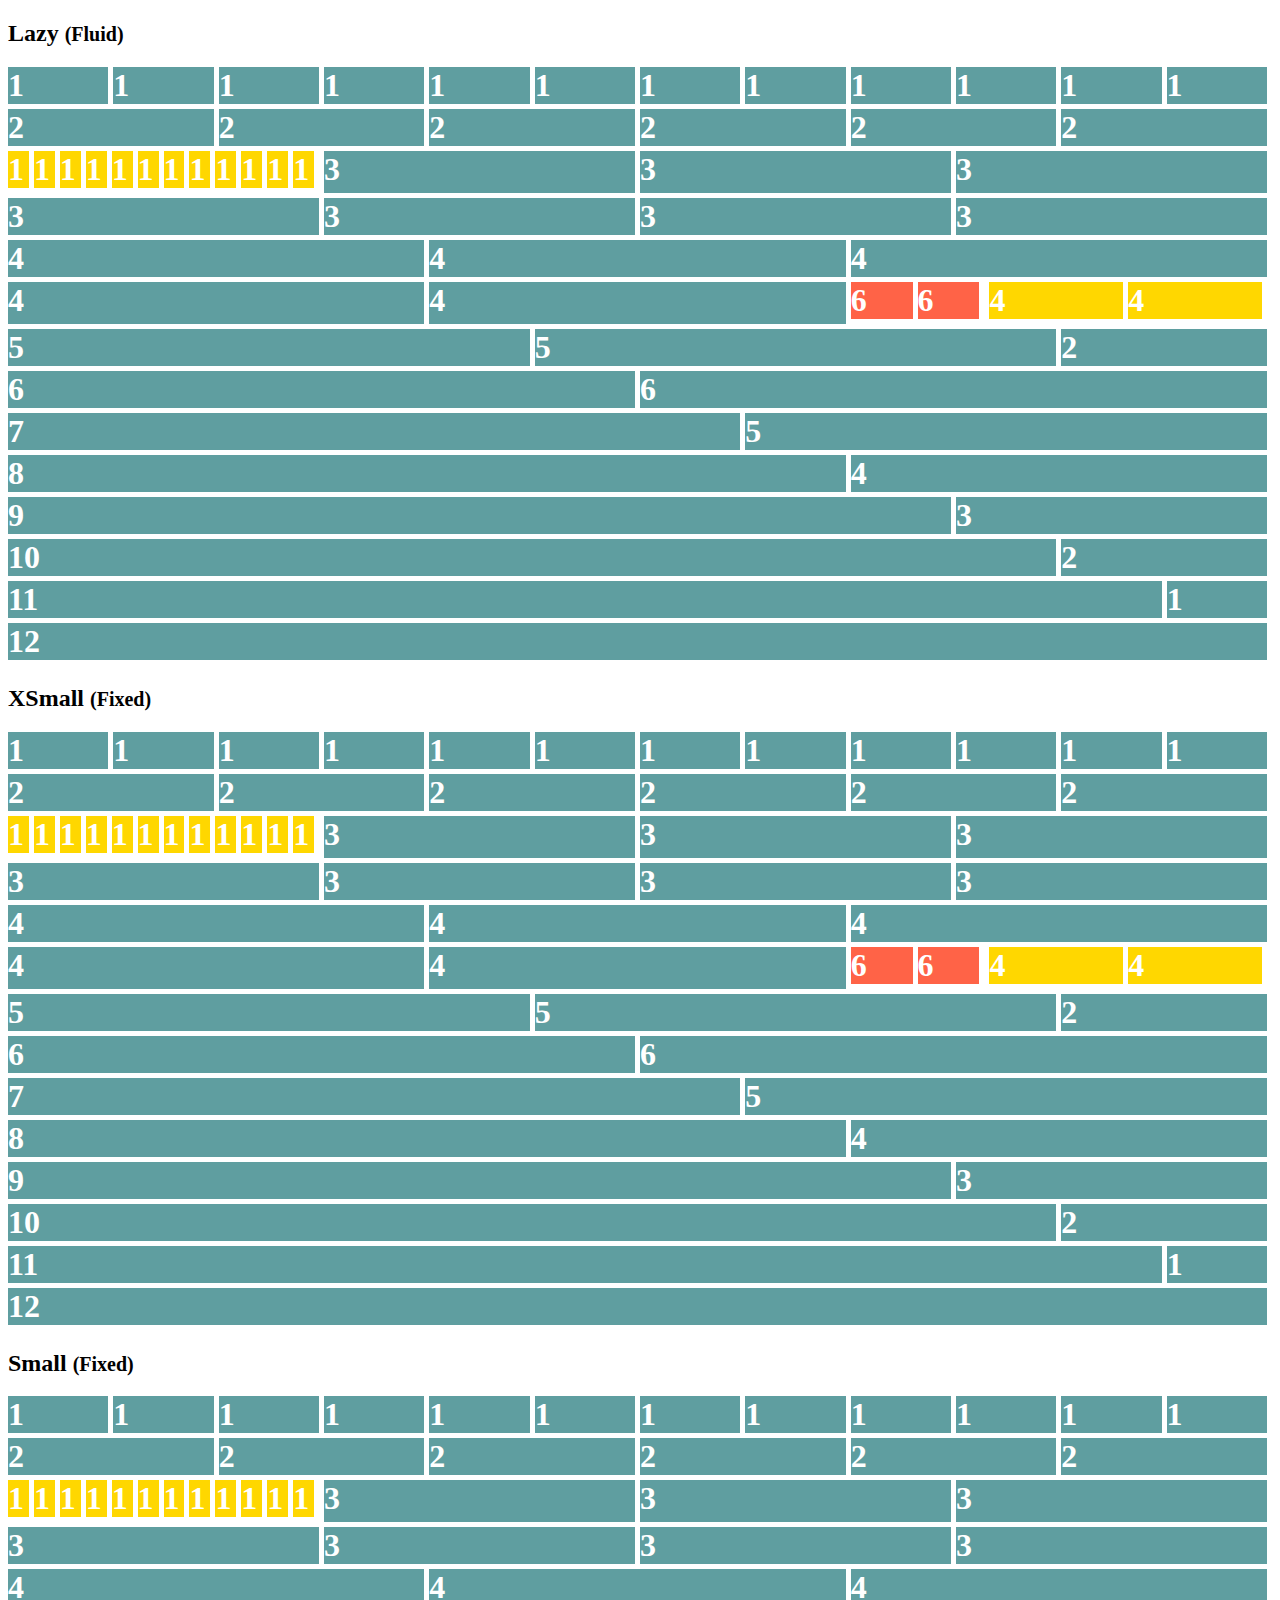
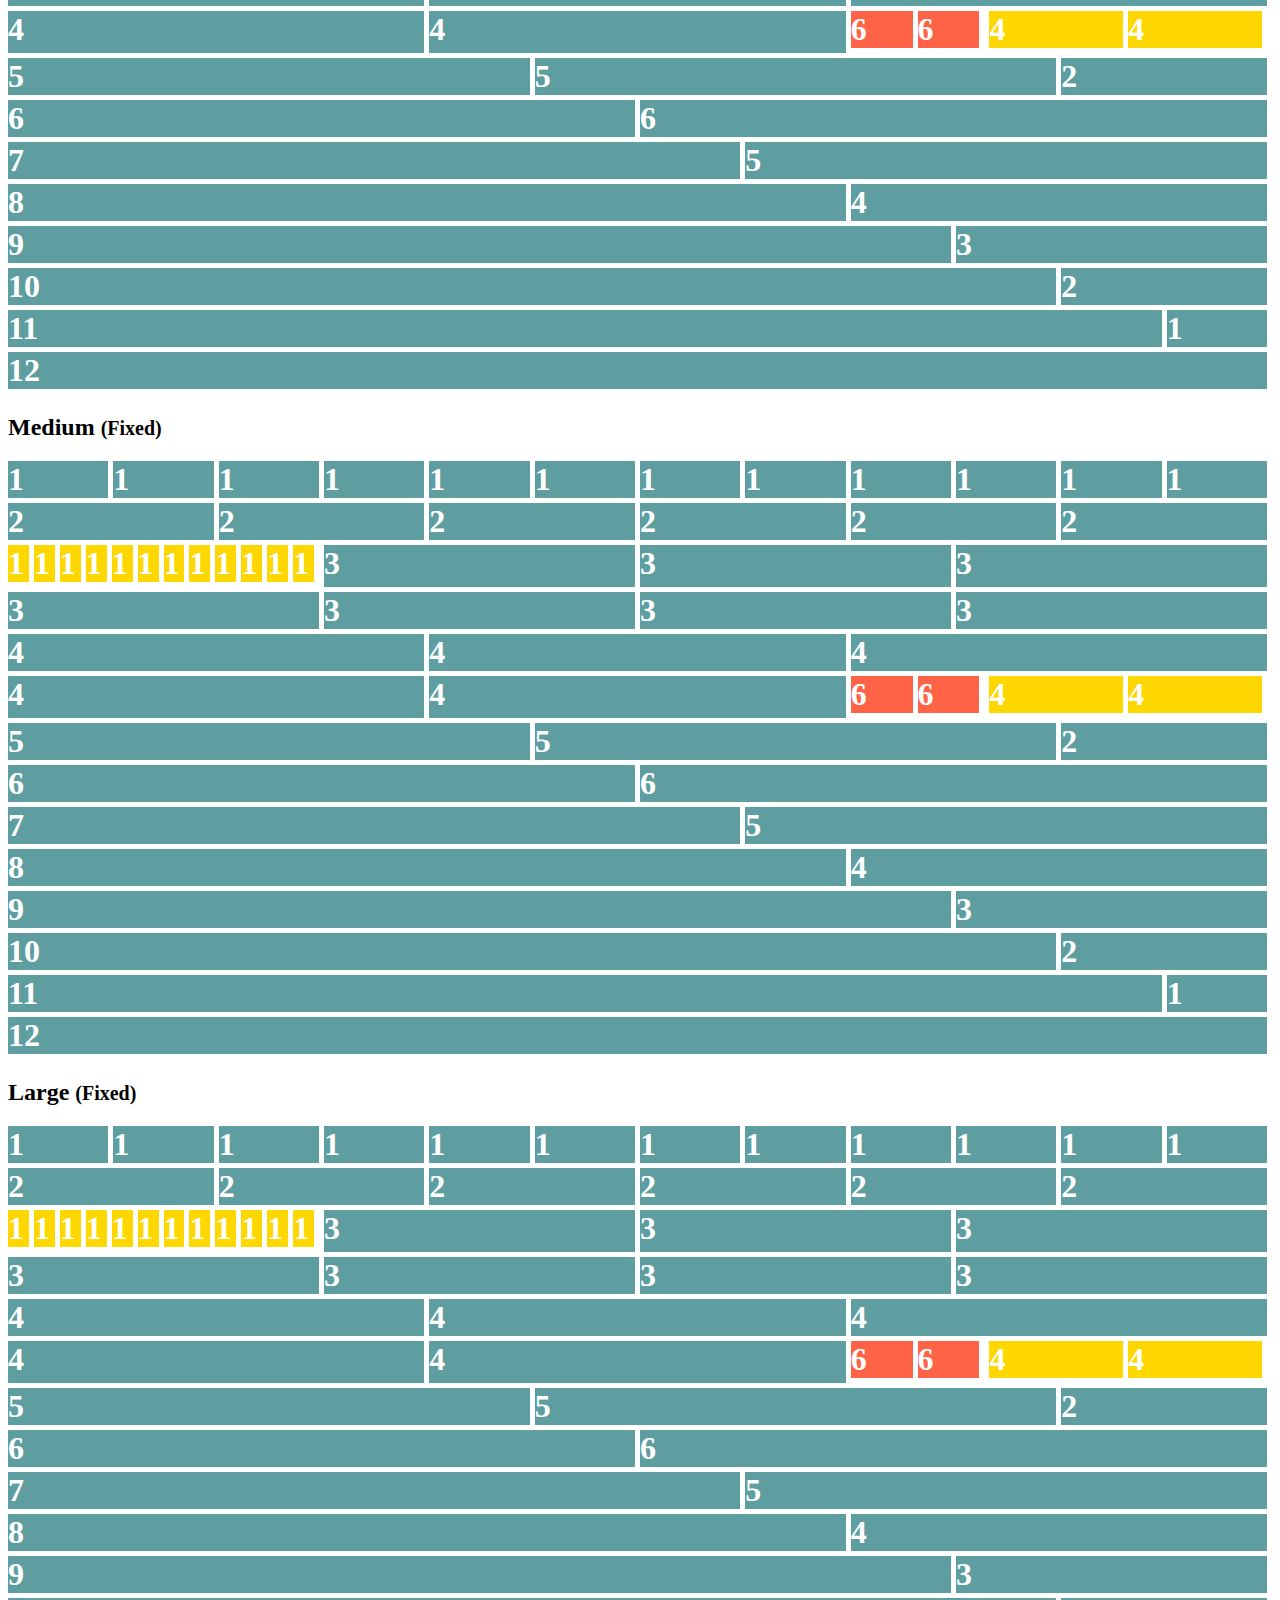
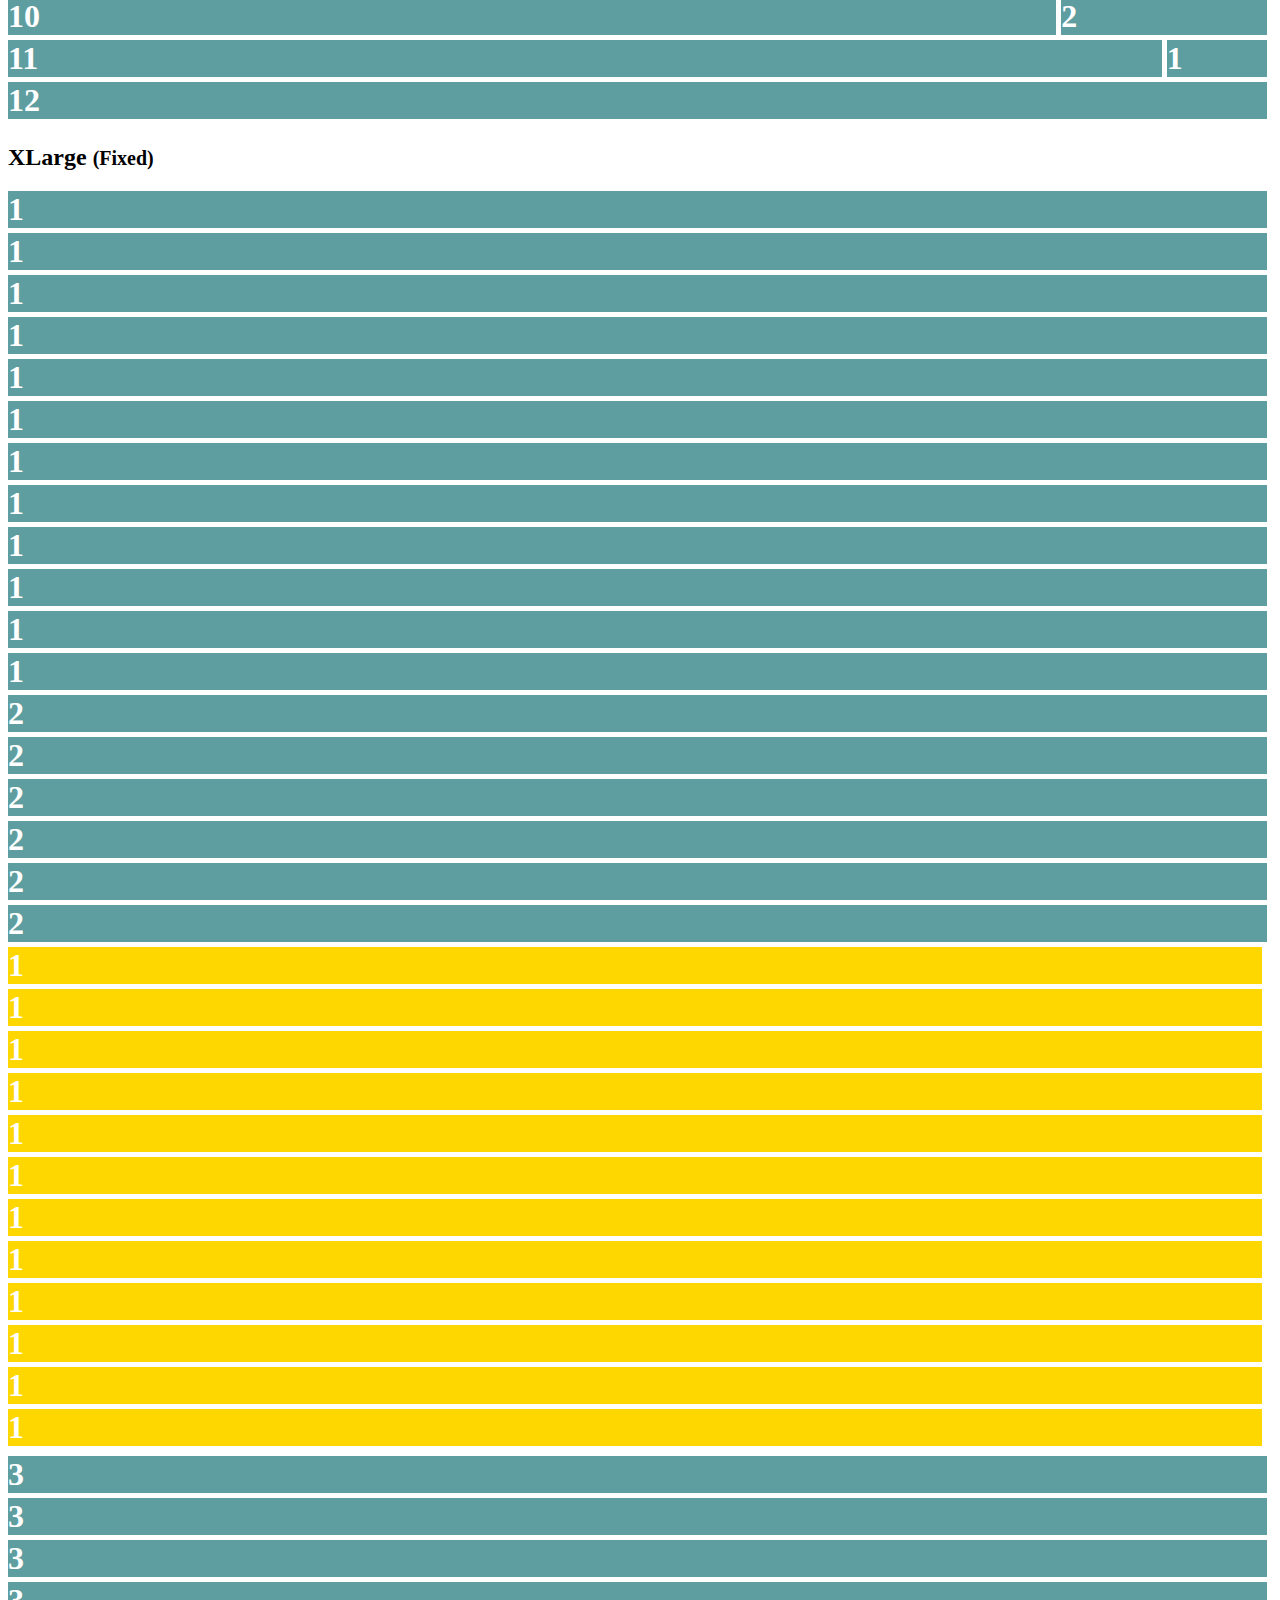
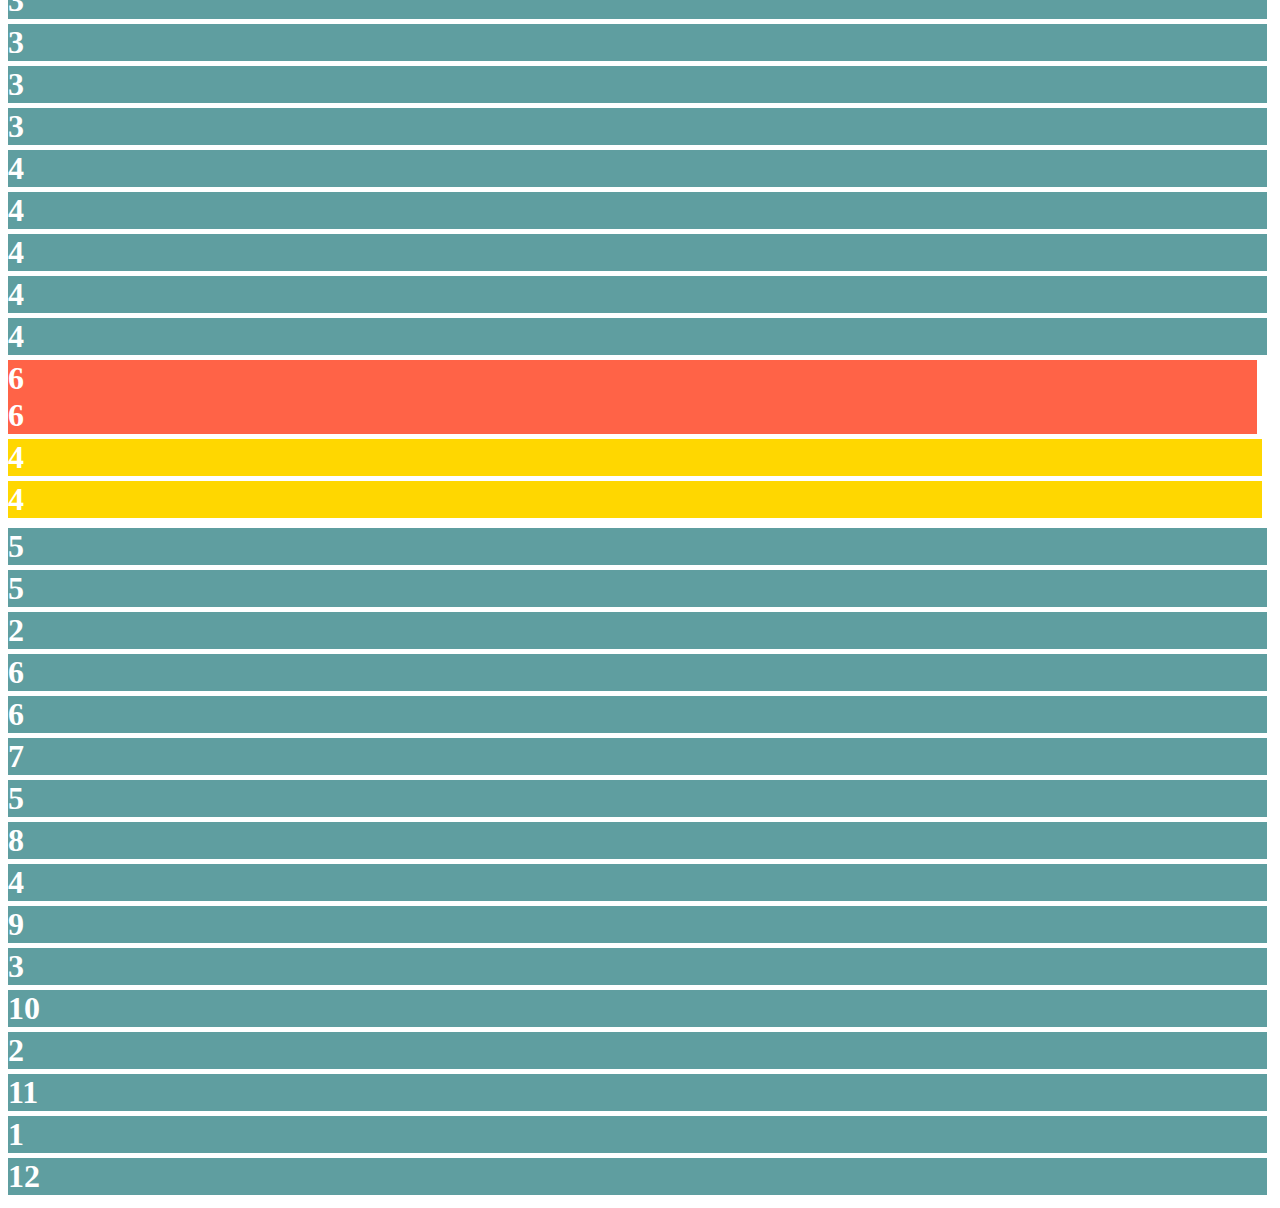
==== commit 75da907c: "Updated example code" ====
--- a/demo.html
+++ b/demo.html
@@ -11,13 +11,127 @@
     <![endif]-->
 </head>
 <body id="home">
-    <h2>XSmall</h2>    
+    <h2>Lazy <small>(Fluid)</small></h2>    
+    <div class="birdhouse fluid">
+        <div class="row">
+          <div class="columns-lazy-1">1</div>
+          <div class="columns-lazy-1">1</div>
+          <div class="columns-lazy-1">1</div>
+          <div class="columns-lazy-1">1</div>
+          <div class="columns-lazy-1">1</div>
+          <div class="columns-lazy-1">1</div>
+          <div class="columns-lazy-1">1</div>
+          <div class="columns-lazy-1">1</div>
+          <div class="columns-lazy-1">1</div>
+          <div class="columns-lazy-1">1</div>
+          <div class="columns-lazy-1">1</div>
+          <div class="columns-lazy-1">1</div>
+        </div>
+
+        <div class="row">
+          <div class="columns-lazy-2">2</div>
+          <div class="columns-lazy-2">2</div>
+          <div class="columns-lazy-2">2</div>
+          <div class="columns-lazy-2">2</div>
+          <div class="columns-lazy-2">2</div>
+          <div class="columns-lazy-2">2</div>
+        </div>
+
+        <div class="row">
+          <div class="columns-lazy-3">
+            <div class="row">
+              <div class="columns-lazy-1">1</div>
+              <div class="columns-lazy-1">1</div>
+              <div class="columns-lazy-1">1</div>
+              <div class="columns-lazy-1">1</div>
+              <div class="columns-lazy-1">1</div>
+              <div class="columns-lazy-1">1</div>
+              <div class="columns-lazy-1">1</div>
+              <div class="columns-lazy-1">1</div>
+              <div class="columns-lazy-1">1</div>
+              <div class="columns-lazy-1">1</div>
+              <div class="columns-lazy-1">1</div>
+              <div class="columns-lazy-1">1</div>
+            </div>
+          </div>
+          <div class="columns-lazy-3">3</div>
+          <div class="columns-lazy-3">3</div>
+          <div class="columns-lazy-3">3</div>
+        </div>
+
+        <div class="row">
+          <div class="columns-lazy-3">3</div>
+          <div class="columns-lazy-3">3</div>
+          <div class="columns-lazy-3">3</div>
+          <div class="columns-lazy-3">3</div>
+        </div>
+
+        <div class="row">
+          <div class="columns-lazy-4">4</div>
+          <div class="columns-lazy-4">4</div>
+          <div class="columns-lazy-4">4</div>
+        </div>
+
+        <div class="row">
+          <div class="columns-lazy-4">4</div>
+          <div class="columns-lazy-4">4</div>
+          <div class="columns-lazy-4">
+            <div class="row">
+              <div class="columns-lazy-4">
+                <div class="row">
+                  <div class="columns-lazy-6">6</div>
+                  <div class="columns-lazy-6">6</div>
+                </div>
+              </div>
+              <div class="columns-lazy-4">4</div>
+              <div class="columns-lazy-4">4</div>
+            </div>
+          </div>
+        </div>
+
+        <div class="row">
+          <div class="columns-lazy-5">5</div>
+          <div class="columns-lazy-5">5</div>
+          <div class="columns-lazy-2">2</div>
+        </div>
+
+        <div class="row">
+          <div class="columns-lazy-6">6</div>
+          <div class="columns-lazy-6">6</div>
+        </div>
+
+        <div class="row">
+          <div class="columns-lazy-7">7</div>
+          <div class="columns-lazy-5">5</div>
+        </div>
+
+        <div class="row">
+          <div class="columns-lazy-8">8</div>
+          <div class="columns-lazy-4">4</div>
+        </div>
+
+        <div class="row">
+          <div class="columns-lazy-9">9</div>
+          <div class="columns-lazy-3">3</div>
+        </div>
+
+        <div class="row">
+          <div class="columns-lazy-10">10</div>
+          <div class="columns-lazy-2">2</div>
+        </div>
+
+        <div class="row">
+          <div class="columns-lazy-11">11</div>
+          <div class="columns-lazy-1">1</div>
+        </div>
+
+        <div class="row">
+          <div class="columns-lazy-12">12</div>
+        </div>
+    </div>
+    <h2>XSmall <small>(Fixed)</small></h2>    
     <div class="birdhouse">
         <div class="row">
-          <div class="columns-xsmall-1">1</div>
-          <div class="columns-xsmall-1">1</div>
-          <div class="columns-xsmall-1">1</div>
-          <div class="columns-xsmall-1">1</div>
           <div class="columns-xsmall-1">1</div>
           <div class="columns-xsmall-1">1</div>
           <div class="columns-xsmall-1">1</div>
@@ -39,64 +153,56 @@
           <div class="columns-xsmall-2">2</div>
           <div class="columns-xsmall-2">2</div>
           <div class="columns-xsmall-2">2</div>
-          <div class="columns-xsmall-2">2</div>
-          <div class="columns-xsmall-2">2</div>
         </div>
 
         <div class="row">
           <div class="columns-xsmall-3">
             <div class="row">
-              <div class="columns-xsmall-1">Nested</div>
-              <div class="columns-xsmall-1">1</div>
-              <div class="columns-xsmall-1">1</div>
-              <div class="columns-xsmall-1">1</div>
-              <div class="columns-xsmall-1">1</div>
-              <div class="columns-xsmall-1">1</div>
-              <div class="columns-xsmall-1">1</div>
-              <div class="columns-xsmall-1">1</div>
-              <div class="columns-xsmall-1">1</div>
-              <div class="columns-xsmall-1">1</div>
-              <div class="columns-xsmall-1">1</div>
-              <div class="columns-xsmall-1">1</div>
-              <div class="columns-xsmall-1">1</div>
-              <div class="columns-xsmall-1">1</div>
-              <div class="columns-xsmall-1">1</div>
-              <div class="columns-xsmall-1">1</div>
-            </div>
-          </div>
+              <div class="columns-xsmall-1">1</div>
+              <div class="columns-xsmall-1">1</div>
+              <div class="columns-xsmall-1">1</div>
+              <div class="columns-xsmall-1">1</div>
+              <div class="columns-xsmall-1">1</div>
+              <div class="columns-xsmall-1">1</div>
+              <div class="columns-xsmall-1">1</div>
+              <div class="columns-xsmall-1">1</div>
+              <div class="columns-xsmall-1">1</div>
+              <div class="columns-xsmall-1">1</div>
+              <div class="columns-xsmall-1">1</div>
+              <div class="columns-xsmall-1">1</div>
+            </div>
+          </div>
+          <div class="columns-xsmall-3">3</div>
+          <div class="columns-xsmall-3">3</div>
+          <div class="columns-xsmall-3">3</div>
+        </div>
+
+        <div class="row">
           <div class="columns-xsmall-3">3</div>
           <div class="columns-xsmall-3">3</div>
           <div class="columns-xsmall-3">3</div>
           <div class="columns-xsmall-3">3</div>
-          <div class="columns-xsmall-1">1</div>
-        </div>
-
-        <div class="row">
-          <div class="columns-xsmall-3">3</div>
-          <div class="columns-xsmall-3">3</div>
-          <div class="columns-xsmall-3">3</div>
-          <div class="columns-xsmall-3">3</div>
-          <div class="columns-xsmall-3">3</div>
-          <div class="columns-xsmall-1">1</div>
         </div>
 
         <div class="row">
           <div class="columns-xsmall-4">4</div>
           <div class="columns-xsmall-4">4</div>
           <div class="columns-xsmall-4">4</div>
-          <div class="columns-xsmall-4">4</div>
-        </div>
-
-        <div class="row">
-          <div class="columns-xsmall-4">4</div>
+        </div>
+
+        <div class="row">
           <div class="columns-xsmall-4">4</div>
           <div class="columns-xsmall-4">4</div>
           <div class="columns-xsmall-4">
             <div class="row">
-              <div class="columns-xsmall-4">Nested</div>
+              <div class="columns-xsmall-4">
+                <div class="row">
+                  <div class="columns-xsmall-6">6</div>
+                  <div class="columns-xsmall-6">6</div>
+                </div>
+              </div>
               <div class="columns-xsmall-4">4</div>
               <div class="columns-xsmall-4">4</div>
-              <div class="columns-xsmall-4">4</div>
             </div>
           </div>
         </div>
@@ -104,73 +210,46 @@
         <div class="row">
           <div class="columns-xsmall-5">5</div>
           <div class="columns-xsmall-5">5</div>
-          <div class="columns-xsmall-5">5</div>
-          <div class="columns-xsmall-1">1</div>
+          <div class="columns-xsmall-2">2</div>
         </div>
 
         <div class="row">
           <div class="columns-xsmall-6">6</div>
           <div class="columns-xsmall-6">6</div>
+        </div>
+
+        <div class="row">
+          <div class="columns-xsmall-7">7</div>
+          <div class="columns-xsmall-5">5</div>
+        </div>
+
+        <div class="row">
+          <div class="columns-xsmall-8">8</div>
           <div class="columns-xsmall-4">4</div>
         </div>
 
         <div class="row">
-          <div class="columns-xsmall-7">7</div>
-          <div class="columns-xsmall-7">7</div>
+          <div class="columns-xsmall-9">9</div>
+          <div class="columns-xsmall-3">3</div>
+        </div>
+
+        <div class="row">
+          <div class="columns-xsmall-10">10</div>
           <div class="columns-xsmall-2">2</div>
         </div>
 
         <div class="row">
-          <div class="columns-xsmall-8">8</div>
-          <div class="columns-xsmall-8">8</div>
-        </div>
-
-        <div class="row">
-          <div class="columns-xsmall-9">9</div>
-          <div class="columns-xsmall-7">7</div>
-        </div>
-
-        <div class="row">
-          <div class="columns-xsmall-10">10</div>
-          <div class="columns-xsmall-6">6</div>
-        </div>
-
-        <div class="row">
           <div class="columns-xsmall-11">11</div>
-          <div class="columns-xsmall-5">5</div>
+          <div class="columns-xsmall-1">1</div>
         </div>
 
         <div class="row">
           <div class="columns-xsmall-12">12</div>
-          <div class="columns-xsmall-4">4</div>
-        </div>
-
-        <div class="row">
-          <div class="columns-xsmall-13">13</div>
-          <div class="columns-xsmall-3">3</div>
-        </div>
-
-        <div class="row">
-          <div class="columns-xsmall-14">14</div>
-          <div class="columns-xsmall-2">2</div>
-        </div>
-
-        <div class="row">
-          <div class="columns-xsmall-15">15</div>
-          <div class="columns-xsmall-1">1</div>
-        </div>
-
-        <div class="row">
-          <div class="columns-xsmall-16">16</div>
-        </div>
-    </div>
-    <h2>Small</h2>
+        </div>
+    </div>        
+    <h2>Small <small>(Fixed)</small></h2>
      <div class="birdhouse">
         <div class="row">
-          <div class="columns-small-1">1</div>
-          <div class="columns-small-1">1</div>
-          <div class="columns-small-1">1</div>
-          <div class="columns-small-1">1</div>
           <div class="columns-small-1">1</div>
           <div class="columns-small-1">1</div>
           <div class="columns-small-1">1</div>
@@ -192,64 +271,56 @@
           <div class="columns-small-2">2</div>
           <div class="columns-small-2">2</div>
           <div class="columns-small-2">2</div>
-          <div class="columns-small-2">2</div>
-          <div class="columns-small-2">2</div>
         </div>
 
         <div class="row">
           <div class="columns-small-3">
             <div class="row">
-              <div class="columns-small-1">Nested</div>
-              <div class="columns-small-1">1</div>
-              <div class="columns-small-1">1</div>
-              <div class="columns-small-1">1</div>
-              <div class="columns-small-1">1</div>
-              <div class="columns-small-1">1</div>
-              <div class="columns-small-1">1</div>
-              <div class="columns-small-1">1</div>
-              <div class="columns-small-1">1</div>
-              <div class="columns-small-1">1</div>
-              <div class="columns-small-1">1</div>
-              <div class="columns-small-1">1</div>
-              <div class="columns-small-1">1</div>
-              <div class="columns-small-1">1</div>
-              <div class="columns-small-1">1</div>
-              <div class="columns-small-1">1</div>
-            </div>
-          </div>
+              <div class="columns-small-1">1</div>
+              <div class="columns-small-1">1</div>
+              <div class="columns-small-1">1</div>
+              <div class="columns-small-1">1</div>
+              <div class="columns-small-1">1</div>
+              <div class="columns-small-1">1</div>
+              <div class="columns-small-1">1</div>
+              <div class="columns-small-1">1</div>
+              <div class="columns-small-1">1</div>
+              <div class="columns-small-1">1</div>
+              <div class="columns-small-1">1</div>
+              <div class="columns-small-1">1</div>
+            </div>
+          </div>
+          <div class="columns-small-3">3</div>
+          <div class="columns-small-3">3</div>
+          <div class="columns-small-3">3</div>
+        </div>
+
+        <div class="row">
           <div class="columns-small-3">3</div>
           <div class="columns-small-3">3</div>
           <div class="columns-small-3">3</div>
           <div class="columns-small-3">3</div>
-          <div class="columns-small-1">1</div>
-        </div>
-
-        <div class="row">
-          <div class="columns-small-3">3</div>
-          <div class="columns-small-3">3</div>
-          <div class="columns-small-3">3</div>
-          <div class="columns-small-3">3</div>
-          <div class="columns-small-3">3</div>
-          <div class="columns-small-1">1</div>
         </div>
 
         <div class="row">
           <div class="columns-small-4">4</div>
           <div class="columns-small-4">4</div>
           <div class="columns-small-4">4</div>
-          <div class="columns-small-4">4</div>
-        </div>
-
-        <div class="row">
-          <div class="columns-small-4">4</div>
+        </div>
+
+        <div class="row">
           <div class="columns-small-4">4</div>
           <div class="columns-small-4">4</div>
           <div class="columns-small-4">
             <div class="row">
-              <div class="columns-small-4">Nested</div>
+              <div class="columns-small-4">
+                <div class="row">
+                  <div class="columns-small-6">6</div>
+                  <div class="columns-small-6">6</div>
+                </div>
+              </div>
               <div class="columns-small-4">4</div>
               <div class="columns-small-4">4</div>
-              <div class="columns-small-4">4</div>
             </div>
           </div>
         </div>
@@ -257,226 +328,164 @@
         <div class="row">
           <div class="columns-small-5">5</div>
           <div class="columns-small-5">5</div>
-          <div class="columns-small-5">5</div>
-          <div class="columns-small-1">1</div>
+          <div class="columns-small-2">2</div>
         </div>
 
         <div class="row">
           <div class="columns-small-6">6</div>
           <div class="columns-small-6">6</div>
+        </div>
+
+        <div class="row">
+          <div class="columns-small-7">7</div>
+          <div class="columns-small-5">5</div>
+        </div>
+
+        <div class="row">
+          <div class="columns-small-8">8</div>
           <div class="columns-small-4">4</div>
         </div>
 
         <div class="row">
-          <div class="columns-small-7">7</div>
-          <div class="columns-small-7">7</div>
+          <div class="columns-small-9">9</div>
+          <div class="columns-small-3">3</div>
+        </div>
+
+        <div class="row">
+          <div class="columns-small-10">10</div>
           <div class="columns-small-2">2</div>
         </div>
 
         <div class="row">
-          <div class="columns-small-8">8</div>
-          <div class="columns-small-8">8</div>
-        </div>
-
-        <div class="row">
-          <div class="columns-small-9">9</div>
-          <div class="columns-small-7">7</div>
-        </div>
-
-        <div class="row">
-          <div class="columns-small-10">10</div>
-          <div class="columns-small-6">6</div>
-        </div>
-
-        <div class="row">
           <div class="columns-small-11">11</div>
-          <div class="columns-small-5">5</div>
+          <div class="columns-small-1">1</div>
         </div>
 
         <div class="row">
           <div class="columns-small-12">12</div>
-          <div class="columns-small-4">4</div>
-        </div>
-
-        <div class="row">
-          <div class="columns-small-13">13</div>
-          <div class="columns-small-3">3</div>
-        </div>
-
-        <div class="row">
-          <div class="columns-small-14">14</div>
-          <div class="columns-small-2">2</div>
-        </div>
-
-        <div class="row">
-          <div class="columns-small-15">15</div>
-          <div class="columns-small-1">1</div>
-        </div>
-
-        <div class="row">
-          <div class="columns-small-16">16</div>
         </div>
     </div>
-    <h2>Medium</h2>    
+    <h2>Medium <small>(Fixed)</small></h2>    
     <div class="birdhouse">
         <div class="row">
-          <div class="columns-1">1</div>
-          <div class="columns-1">1</div>
-          <div class="columns-1">1</div>
-          <div class="columns-1">1</div>
-          <div class="columns-1">1</div>
-          <div class="columns-1">1</div>
-          <div class="columns-1">1</div>
-          <div class="columns-1">1</div>
-          <div class="columns-1">1</div>
-          <div class="columns-1">1</div>
-          <div class="columns-1">1</div>
-          <div class="columns-1">1</div>
-          <div class="columns-1">1</div>
-          <div class="columns-1">1</div>
-          <div class="columns-1">1</div>
-          <div class="columns-1">1</div>
-        </div>
-
-        <div class="row">
-          <div class="columns-2">2</div>
-          <div class="columns-2">2</div>
-          <div class="columns-2">2</div>
-          <div class="columns-2">2</div>
-          <div class="columns-2">2</div>
-          <div class="columns-2">2</div>
-          <div class="columns-2">2</div>
-          <div class="columns-2">2</div>
-        </div>
-
-        <div class="row">
-          <div class="columns-3">
-            <div class="row">
-              <div class="columns-1">Nested</div>
-              <div class="columns-1">1</div>
-              <div class="columns-1">1</div>
-              <div class="columns-1">1</div>
-              <div class="columns-1">1</div>
-              <div class="columns-1">1</div>
-              <div class="columns-1">1</div>
-              <div class="columns-1">1</div>
-              <div class="columns-1">1</div>
-              <div class="columns-1">1</div>
-              <div class="columns-1">1</div>
-              <div class="columns-1">1</div>
-              <div class="columns-1">1</div>
-              <div class="columns-1">1</div>
-              <div class="columns-1">1</div>
-              <div class="columns-1">1</div>
-            </div>
-          </div>
-          <div class="columns-3">3</div>
-          <div class="columns-3">3</div>
-          <div class="columns-3">3</div>
-          <div class="columns-3">3</div>
-          <div class="columns-1">1</div>
-        </div>
-
-        <div class="row">
-          <div class="columns-3">3</div>
-          <div class="columns-3">3</div>
-          <div class="columns-3">3</div>
-          <div class="columns-3">3</div>
-          <div class="columns-3">3</div>
-          <div class="columns-1">1</div>
-        </div>
-
-        <div class="row">
-          <div class="columns-4">4</div>
-          <div class="columns-4">4</div>
-          <div class="columns-4">4</div>
-          <div class="columns-4">4</div>
-        </div>
-
-        <div class="row">
-          <div class="columns-4">4</div>
-          <div class="columns-4">4</div>
-          <div class="columns-4">4</div>
-          <div class="columns-4">
-            <div class="row">
-              <div class="columns-4">Nested</div>
-              <div class="columns-4">4</div>
-              <div class="columns-4">4</div>
-              <div class="columns-4">4</div>
-            </div>
-          </div>
-        </div>
-
-        <div class="row">
-          <div class="columns-5">5</div>
-          <div class="columns-5">5</div>
-          <div class="columns-5">5</div>
-          <div class="columns-1">1</div>
-        </div>
-
-        <div class="row">
-          <div class="columns-6">6</div>
-          <div class="columns-6">6</div>
-          <div class="columns-4">4</div>
-        </div>
-
-        <div class="row">
-          <div class="columns-7">7</div>
-          <div class="columns-7">7</div>
-          <div class="columns-2">2</div>
-        </div>
-
-        <div class="row">
-          <div class="columns-8">8</div>
-          <div class="columns-8">8</div>
-        </div>
-
-        <div class="row">
-          <div class="columns-9">9</div>
-          <div class="columns-7">7</div>
-        </div>
-
-        <div class="row">
-          <div class="columns-10">10</div>
-          <div class="columns-6">6</div>
-        </div>
-
-        <div class="row">
-          <div class="columns-11">11</div>
-          <div class="columns-5">5</div>
-        </div>
-
-        <div class="row">
-          <div class="columns-12">12</div>
-          <div class="columns-4">4</div>
-        </div>
-
-        <div class="row">
-          <div class="columns-13">13</div>
-          <div class="columns-3">3</div>
-        </div>
-
-        <div class="row">
-          <div class="columns-14">14</div>
-          <div class="columns-2">2</div>
-        </div>
-
-        <div class="row">
-          <div class="columns-15">15</div>
-          <div class="columns-1">1</div>
-        </div>
-
-        <div class="row">
-          <div class="columns-16">16</div>
+          <div class="columns-medium-1">1</div>
+          <div class="columns-medium-1">1</div>
+          <div class="columns-medium-1">1</div>
+          <div class="columns-medium-1">1</div>
+          <div class="columns-medium-1">1</div>
+          <div class="columns-medium-1">1</div>
+          <div class="columns-medium-1">1</div>
+          <div class="columns-medium-1">1</div>
+          <div class="columns-medium-1">1</div>
+          <div class="columns-medium-1">1</div>
+          <div class="columns-medium-1">1</div>
+          <div class="columns-medium-1">1</div>
+        </div>
+
+        <div class="row">
+          <div class="columns-medium-2">2</div>
+          <div class="columns-medium-2">2</div>
+          <div class="columns-medium-2">2</div>
+          <div class="columns-medium-2">2</div>
+          <div class="columns-medium-2">2</div>
+          <div class="columns-medium-2">2</div>
+        </div>
+
+        <div class="row">
+          <div class="columns-medium-3">
+            <div class="row">
+              <div class="columns-medium-1">1</div>
+              <div class="columns-medium-1">1</div>
+              <div class="columns-medium-1">1</div>
+              <div class="columns-medium-1">1</div>
+              <div class="columns-medium-1">1</div>
+              <div class="columns-medium-1">1</div>
+              <div class="columns-medium-1">1</div>
+              <div class="columns-medium-1">1</div>
+              <div class="columns-medium-1">1</div>
+              <div class="columns-medium-1">1</div>
+              <div class="columns-medium-1">1</div>
+              <div class="columns-medium-1">1</div>
+            </div>
+          </div>
+          <div class="columns-medium-3">3</div>
+          <div class="columns-medium-3">3</div>
+          <div class="columns-medium-3">3</div>
+        </div>
+
+        <div class="row">
+          <div class="columns-medium-3">3</div>
+          <div class="columns-medium-3">3</div>
+          <div class="columns-medium-3">3</div>
+          <div class="columns-medium-3">3</div>
+        </div>
+
+        <div class="row">
+          <div class="columns-medium-4">4</div>
+          <div class="columns-medium-4">4</div>
+          <div class="columns-medium-4">4</div>
+        </div>
+
+        <div class="row">
+          <div class="columns-medium-4">4</div>
+          <div class="columns-medium-4">4</div>
+          <div class="columns-medium-4">
+            <div class="row">
+              <div class="columns-medium-4">
+                <div class="row">
+                  <div class="columns-medium-6">6</div>
+                  <div class="columns-medium-6">6</div>
+                </div>
+              </div>
+              <div class="columns-medium-4">4</div>
+              <div class="columns-medium-4">4</div>
+            </div>
+          </div>
+        </div>
+
+        <div class="row">
+          <div class="columns-medium-5">5</div>
+          <div class="columns-medium-5">5</div>
+          <div class="columns-medium-2">2</div>
+        </div>
+
+        <div class="row">
+          <div class="columns-medium-6">6</div>
+          <div class="columns-medium-6">6</div>
+        </div>
+
+        <div class="row">
+          <div class="columns-medium-7">7</div>
+          <div class="columns-medium-5">5</div>
+        </div>
+
+        <div class="row">
+          <div class="columns-medium-8">8</div>
+          <div class="columns-medium-4">4</div>
+        </div>
+
+        <div class="row">
+          <div class="columns-medium-9">9</div>
+          <div class="columns-medium-3">3</div>
+        </div>
+
+        <div class="row">
+          <div class="columns-medium-10">10</div>
+          <div class="columns-medium-2">2</div>
+        </div>
+
+        <div class="row">
+          <div class="columns-medium-11">11</div>
+          <div class="columns-medium-1">1</div>
+        </div>
+
+        <div class="row">
+          <div class="columns-medium-12">12</div>
         </div>
     </div>
-    <h2>Large</h2>    
+    <h2>Large <small>(Fixed)</small></h2>    
     <div class="birdhouse">
-        <div class="row">
-          <div class="columns-large-1">1</div>
-          <div class="columns-large-1">1</div>
-          <div class="columns-large-1">1</div>
-          <div class="columns-large-1">1</div>
+                <div class="row">
           <div class="columns-large-1">1</div>
           <div class="columns-large-1">1</div>
           <div class="columns-large-1">1</div>
@@ -498,64 +507,56 @@
           <div class="columns-large-2">2</div>
           <div class="columns-large-2">2</div>
           <div class="columns-large-2">2</div>
-          <div class="columns-large-2">2</div>
-          <div class="columns-large-2">2</div>
         </div>
 
         <div class="row">
           <div class="columns-large-3">
             <div class="row">
-              <div class="columns-large-1">Nested</div>
-              <div class="columns-large-1">1</div>
-              <div class="columns-large-1">1</div>
-              <div class="columns-large-1">1</div>
-              <div class="columns-large-1">1</div>
-              <div class="columns-large-1">1</div>
-              <div class="columns-large-1">1</div>
-              <div class="columns-large-1">1</div>
-              <div class="columns-large-1">1</div>
-              <div class="columns-large-1">1</div>
-              <div class="columns-large-1">1</div>
-              <div class="columns-large-1">1</div>
-              <div class="columns-large-1">1</div>
-              <div class="columns-large-1">1</div>
-              <div class="columns-large-1">1</div>
-              <div class="columns-large-1">1</div>
-            </div>
-          </div>
+              <div class="columns-large-1">1</div>
+              <div class="columns-large-1">1</div>
+              <div class="columns-large-1">1</div>
+              <div class="columns-large-1">1</div>
+              <div class="columns-large-1">1</div>
+              <div class="columns-large-1">1</div>
+              <div class="columns-large-1">1</div>
+              <div class="columns-large-1">1</div>
+              <div class="columns-large-1">1</div>
+              <div class="columns-large-1">1</div>
+              <div class="columns-large-1">1</div>
+              <div class="columns-large-1">1</div>
+            </div>
+          </div>
+          <div class="columns-large-3">3</div>
+          <div class="columns-large-3">3</div>
+          <div class="columns-large-3">3</div>
+        </div>
+
+        <div class="row">
           <div class="columns-large-3">3</div>
           <div class="columns-large-3">3</div>
           <div class="columns-large-3">3</div>
           <div class="columns-large-3">3</div>
-          <div class="columns-large-1">1</div>
-        </div>
-
-        <div class="row">
-          <div class="columns-large-3">3</div>
-          <div class="columns-large-3">3</div>
-          <div class="columns-large-3">3</div>
-          <div class="columns-large-3">3</div>
-          <div class="columns-large-3">3</div>
-          <div class="columns-large-1">1</div>
         </div>
 
         <div class="row">
           <div class="columns-large-4">4</div>
           <div class="columns-large-4">4</div>
           <div class="columns-large-4">4</div>
-          <div class="columns-large-4">4</div>
-        </div>
-
-        <div class="row">
-          <div class="columns-large-4">4</div>
+        </div>
+
+        <div class="row">
           <div class="columns-large-4">4</div>
           <div class="columns-large-4">4</div>
           <div class="columns-large-4">
             <div class="row">
-              <div class="columns-large-4">Nested</div>
+              <div class="columns-large-4">
+                <div class="row">
+                  <div class="columns-large-6">6</div>
+                  <div class="columns-large-6">6</div>
+                </div>
+              </div>
               <div class="columns-large-4">4</div>
               <div class="columns-large-4">4</div>
-              <div class="columns-large-4">4</div>
             </div>
           </div>
         </div>
@@ -563,217 +564,159 @@
         <div class="row">
           <div class="columns-large-5">5</div>
           <div class="columns-large-5">5</div>
-          <div class="columns-large-5">5</div>
-          <div class="columns-large-1">1</div>
+          <div class="columns-large-2">2</div>
         </div>
 
         <div class="row">
           <div class="columns-large-6">6</div>
           <div class="columns-large-6">6</div>
+        </div>
+
+        <div class="row">
+          <div class="columns-large-7">7</div>
+          <div class="columns-large-5">5</div>
+        </div>
+
+        <div class="row">
+          <div class="columns-large-8">8</div>
           <div class="columns-large-4">4</div>
         </div>
 
         <div class="row">
-          <div class="columns-large-7">7</div>
-          <div class="columns-large-7">7</div>
+          <div class="columns-large-9">9</div>
+          <div class="columns-large-3">3</div>
+        </div>
+
+        <div class="row">
+          <div class="columns-large-10">10</div>
           <div class="columns-large-2">2</div>
         </div>
 
         <div class="row">
-          <div class="columns-large-8">8</div>
-          <div class="columns-large-8">8</div>
-        </div>
-
-        <div class="row">
-          <div class="columns-large-9">9</div>
-          <div class="columns-large-7">7</div>
-        </div>
-
-        <div class="row">
-          <div class="columns-large-10">10</div>
-          <div class="columns-large-6">6</div>
-        </div>
-
-        <div class="row">
           <div class="columns-large-11">11</div>
-          <div class="columns-large-5">5</div>
+          <div class="columns-large-1">1</div>
         </div>
 
         <div class="row">
           <div class="columns-large-12">12</div>
-          <div class="columns-large-4">4</div>
-        </div>
-
-        <div class="row">
-          <div class="columns-large-13">13</div>
-          <div class="columns-large-3">3</div>
-        </div>
-
-        <div class="row">
-          <div class="columns-large-14">14</div>
-          <div class="columns-large-2">2</div>
-        </div>
-
-        <div class="row">
-          <div class="columns-large-15">15</div>
-          <div class="columns-large-1">1</div>
-        </div>
-
-        <div class="row">
-          <div class="columns-large-16">16</div>
         </div>
     </div>
-    <h2>XLarge</h2>    
+    <h2>XLarge <small>(Fixed)</small></h2>    
     <div class="birdhouse">
         <div class="row">
-          <div class="columns-xlarge-xsmall-1">1</div>
-          <div class="columns-xlarge-xsmall-1">1</div>
-          <div class="columns-xlarge-xsmall-1">1</div>
-          <div class="columns-xlarge-xsmall-1">1</div>
-          <div class="columns-xlarge-xsmall-1">1</div>
-          <div class="columns-xlarge-xsmall-1">1</div>
-          <div class="columns-xlarge-xsmall-1">1</div>
-          <div class="columns-xlarge-xsmall-1">1</div>
-          <div class="columns-xlarge-xsmall-1">1</div>
-          <div class="columns-xlarge-xsmall-1">1</div>
-          <div class="columns-xlarge-xsmall-1">1</div>
-          <div class="columns-xlarge-xsmall-1">1</div>
-          <div class="columns-xlarge-xsmall-1">1</div>
-          <div class="columns-xlarge-xsmall-1">1</div>
-          <div class="columns-xlarge-xsmall-1">1</div>
-          <div class="columns-xlarge-xsmall-1">1</div>
-        </div>
-
-        <div class="row">
-          <div class="columns-xlarge-xsmall-2">2</div>
-          <div class="columns-xlarge-xsmall-2">2</div>
-          <div class="columns-xlarge-xsmall-2">2</div>
-          <div class="columns-xlarge-xsmall-2">2</div>
-          <div class="columns-xlarge-xsmall-2">2</div>
-          <div class="columns-xlarge-xsmall-2">2</div>
-          <div class="columns-xlarge-xsmall-2">2</div>
-          <div class="columns-xlarge-xsmall-2">2</div>
-        </div>
-
-        <div class="row">
-          <div class="columns-xlarge-xsmall-3">
-            <div class="row">
-              <div class="columns-xlarge-xsmall-1">Nested</div>
-              <div class="columns-xlarge-xsmall-1">1</div>
-              <div class="columns-xlarge-xsmall-1">1</div>
-              <div class="columns-xlarge-xsmall-1">1</div>
-              <div class="columns-xlarge-xsmall-1">1</div>
-              <div class="columns-xlarge-xsmall-1">1</div>
-              <div class="columns-xlarge-xsmall-1">1</div>
-              <div class="columns-xlarge-xsmall-1">1</div>
-              <div class="columns-xlarge-xsmall-1">1</div>
-              <div class="columns-xlarge-xsmall-1">1</div>
-              <div class="columns-xlarge-xsmall-1">1</div>
-              <div class="columns-xlarge-xsmall-1">1</div>
-              <div class="columns-xlarge-xsmall-1">1</div>
-              <div class="columns-xlarge-xsmall-1">1</div>
-              <div class="columns-xlarge-xsmall-1">1</div>
-              <div class="columns-xlarge-xsmall-1">1</div>
-            </div>
-          </div>
-          <div class="columns-xlarge-xsmall-3">3</div>
-          <div class="columns-xlarge-xsmall-3">3</div>
-          <div class="columns-xlarge-xsmall-3">3</div>
-          <div class="columns-xlarge-xsmall-3">3</div>
-          <div class="columns-xlarge-xsmall-1">1</div>
-        </div>
-
-        <div class="row">
-          <div class="columns-xlarge-xsmall-3">3</div>
-          <div class="columns-xlarge-xsmall-3">3</div>
-          <div class="columns-xlarge-xsmall-3">3</div>
-          <div class="columns-xlarge-xsmall-3">3</div>
-          <div class="columns-xlarge-xsmall-3">3</div>
-          <div class="columns-xlarge-xsmall-1">1</div>
-        </div>
-
-        <div class="row">
-          <div class="columns-xlarge-xsmall-4">4</div>
-          <div class="columns-xlarge-xsmall-4">4</div>
-          <div class="columns-xlarge-xsmall-4">4</div>
-          <div class="columns-xlarge-xsmall-4">4</div>
-        </div>
-
-        <div class="row">
-          <div class="columns-xlarge-xsmall-4">4</div>
-          <div class="columns-xlarge-xsmall-4">4</div>
-          <div class="columns-xlarge-xsmall-4">4</div>
-          <div class="columns-xlarge-xsmall-4">
-            <div class="row">
-              <div class="columns-xlarge-xsmall-4">Nested</div>
-              <div class="columns-xlarge-xsmall-4">4</div>
-              <div class="columns-xlarge-xsmall-4">4</div>
-              <div class="columns-xlarge-xsmall-4">4</div>
-            </div>
-          </div>
-        </div>
-
-        <div class="row">
-          <div class="columns-xlarge-xsmall-5">5</div>
-          <div class="columns-xlarge-xsmall-5">5</div>
-          <div class="columns-xlarge-xsmall-5">5</div>
-          <div class="columns-xlarge-xsmall-1">1</div>
-        </div>
-
-        <div class="row">
-          <div class="columns-xlarge-xsmall-6">6</div>
-          <div class="columns-xlarge-xsmall-6">6</div>
-          <div class="columns-xlarge-xsmall-4">4</div>
-        </div>
-
-        <div class="row">
-          <div class="columns-xlarge-xsmall-7">7</div>
-          <div class="columns-xlarge-xsmall-7">7</div>
-          <div class="columns-xlarge-xsmall-2">2</div>
-        </div>
-
-        <div class="row">
-          <div class="columns-xlarge-xsmall-8">8</div>
-          <div class="columns-xlarge-xsmall-8">8</div>
-        </div>
-
-        <div class="row">
-          <div class="columns-xlarge-xsmall-9">9</div>
-          <div class="columns-xlarge-xsmall-7">7</div>
-        </div>
-
-        <div class="row">
-          <div class="columns-xlarge-xsmall-10">10</div>
-          <div class="columns-xlarge-xsmall-6">6</div>
-        </div>
-
-        <div class="row">
-          <div class="columns-xlarge-xsmall-11">11</div>
-          <div class="columns-xlarge-xsmall-5">5</div>
-        </div>
-
-        <div class="row">
-          <div class="columns-xlarge-xsmall-12">12</div>
-          <div class="columns-xlarge-xsmall-4">4</div>
-        </div>
-
-        <div class="row">
-          <div class="columns-xlarge-xsmall-13">13</div>
-          <div class="columns-xlarge-xsmall-3">3</div>
-        </div>
-
-        <div class="row">
-          <div class="columns-xlarge-xsmall-14">14</div>
-          <div class="columns-xlarge-xsmall-2">2</div>
-        </div>
-
-        <div class="row">
-          <div class="columns-xlarge-xsmall-15">15</div>
-          <div class="columns-xlarge-xsmall-1">1</div>
-        </div>
-
-        <div class="row">
-          <div class="columns-xlarge-xsmall-16">16</div>
+          <div class="columns-xlarge-1">1</div>
+          <div class="columns-xlarge-1">1</div>
+          <div class="columns-xlarge-1">1</div>
+          <div class="columns-xlarge-1">1</div>
+          <div class="columns-xlarge-1">1</div>
+          <div class="columns-xlarge-1">1</div>
+          <div class="columns-xlarge-1">1</div>
+          <div class="columns-xlarge-1">1</div>
+          <div class="columns-xlarge-1">1</div>
+          <div class="columns-xlarge-1">1</div>
+          <div class="columns-xlarge-1">1</div>
+          <div class="columns-xlarge-1">1</div>
+        </div>
+
+        <div class="row">
+          <div class="columns-xlarge-2">2</div>
+          <div class="columns-xlarge-2">2</div>
+          <div class="columns-xlarge-2">2</div>
+          <div class="columns-xlarge-2">2</div>
+          <div class="columns-xlarge-2">2</div>
+          <div class="columns-xlarge-2">2</div>
+        </div>
+
+        <div class="row">
+          <div class="columns-xlarge-3">
+            <div class="row">
+              <div class="columns-xlarge-1">1</div>
+              <div class="columns-xlarge-1">1</div>
+              <div class="columns-xlarge-1">1</div>
+              <div class="columns-xlarge-1">1</div>
+              <div class="columns-xlarge-1">1</div>
+              <div class="columns-xlarge-1">1</div>
+              <div class="columns-xlarge-1">1</div>
+              <div class="columns-xlarge-1">1</div>
+              <div class="columns-xlarge-1">1</div>
+              <div class="columns-xlarge-1">1</div>
+              <div class="columns-xlarge-1">1</div>
+              <div class="columns-xlarge-1">1</div>
+            </div>
+          </div>
+          <div class="columns-xlarge-3">3</div>
+          <div class="columns-xlarge-3">3</div>
+          <div class="columns-xlarge-3">3</div>
+        </div>
+
+        <div class="row">
+          <div class="columns-xlarge-3">3</div>
+          <div class="columns-xlarge-3">3</div>
+          <div class="columns-xlarge-3">3</div>
+          <div class="columns-xlarge-3">3</div>
+        </div>
+
+        <div class="row">
+          <div class="columns-xlarge-4">4</div>
+          <div class="columns-xlarge-4">4</div>
+          <div class="columns-xlarge-4">4</div>
+        </div>
+
+        <div class="row">
+          <div class="columns-xlarge-4">4</div>
+          <div class="columns-xlarge-4">4</div>
+          <div class="columns-xlarge-4">
+            <div class="row">
+              <div class="columns-xlarge-4">
+                <div class="row">
+                  <div class="columns-xlarge-6">6</div>
+                  <div class="columns-xlarge-6">6</div>
+                </div>
+              </div>
+              <div class="columns-xlarge-4">4</div>
+              <div class="columns-xlarge-4">4</div>
+            </div>
+          </div>
+        </div>
+
+        <div class="row">
+          <div class="columns-xlarge-5">5</div>
+          <div class="columns-xlarge-5">5</div>
+          <div class="columns-xlarge-2">2</div>
+        </div>
+
+        <div class="row">
+          <div class="columns-xlarge-6">6</div>
+          <div class="columns-xlarge-6">6</div>
+        </div>
+
+        <div class="row">
+          <div class="columns-xlarge-7">7</div>
+          <div class="columns-xlarge-5">5</div>
+        </div>
+
+        <div class="row">
+          <div class="columns-xlarge-8">8</div>
+          <div class="columns-xlarge-4">4</div>
+        </div>
+
+        <div class="row">
+          <div class="columns-xlarge-9">9</div>
+          <div class="columns-xlarge-3">3</div>
+        </div>
+
+        <div class="row">
+          <div class="columns-xlarge-10">10</div>
+          <div class="columns-xlarge-2">2</div>
+        </div>
+
+        <div class="row">
+          <div class="columns-xlarge-11">11</div>
+          <div class="columns-xlarge-1">1</div>
+        </div>
+
+        <div class="row">
+          <div class="columns-xlarge-12">12</div>
         </div>
     </div>
 </body>
--- a/css/birdhouse.css
+++ b/css/birdhouse.css
@@ -9,15 +9,21 @@
  * Birdhouse
  * CSS flexbox responsive grid framework
  *
- * Copyright (c) 2015 Michael Babcock
+ * Copyright (c) 2017 Michael Babcock
  * Distributed under the MIT License
  * http://opensource.org/licenses/MIT
  *
+ * Version 0.7.2
  */
 .birdhouse {
   width: 100%;
-  max-width: 90em;
+  max-width: 100em;
   margin: 0 auto;
+}
+
+.birdhouse.fluid {
+  width: 100%;
+  max-width: 100%;
 }
 
 .birdhouse * {
@@ -26,7 +32,7 @@
   box-sizing: border-box;
 }
 
-.row {
+.birdhouse .row, .r {
   padding: 0;
   margin: 0;
   display: -ms-flexbox;
@@ -38,9 +44,15 @@
   -ms-flex-wrap: wrap;
   -webkit-flex-wrap: wrap;
   flex-wrap: wrap;
+  -ms-flex-preferred-size: 100%;
+  -webkit-flex-basis: 100%;
+  flex-basis: 100%;
 }
 
-[class*='columns-'] {
+.birdhouse .row [class*='columns-'], .birdhouse .row [class*='clz'],
+.birdhouse .row [class*='cxs'], .birdhouse .row [class*='csm'],
+.birdhouse .row [class*='cmd'], .birdhouse .row [class*='clg'],
+.birdhouse .row [class*='cxl'] {
   -ms-flex-positive: 1;
   -webkit-flex-grow: 1;
   flex-grow: 1;
@@ -50,464 +62,778 @@
   -ms-flex-preferred-size: 100%;
   -webkit-flex-basis: 100%;
   flex-basis: 100%;
+  display: inline-flex;
+}
+.birdhouse .r [class*='columns-'], .birdhouse .r [class*='clz'],
+.birdhouse .r [class*='cxs'], .birdhouse .r [class*='csm'],
+.birdhouse .r [class*='cmd'], .birdhouse .r [class*='clg'],
+.birdhouse .r [class*='cxl'] {
+  -ms-flex-positive: 1;
+  -webkit-flex-grow: 1;
+  flex-grow: 1;
+  -ms-flex-negative: 0;
+  -webkit-flex-shrink: 0;
+  flex-shrink: 0;
+  -ms-flex-preferred-size: 100%;
+  -webkit-flex-basis: 100%;
+  flex-basis: 100%;
+  display: inline-flex;
 }
 
 /* Small devices (tablets, 768px and up) */
 /* Medium devices (desktops, 992px and up) */
 /* Large devices (large desktops, 1200px and up) */
-/* Small devices (mobile) */
+.birdhouse .row {
+  /* Xtra small devices (mobile) */
+  /* Small devices (mobile) */
+  /* Medium devices (desktops) */
+  /* Large devices */
+  /* Xtra large devices */
+}
 @media only screen {
-  .birdhouse .row .columns-xsmall-1 {
-    flex-basis: 6.25%;
-  }
-
-  .birdhouse .row .columns-xsmall-2 {
-    flex-basis: 12.5%;
-  }
-
-  .birdhouse .row .columns-xsmall-3 {
-    flex-basis: 18.75%;
-  }
-
-  .birdhouse .row .columns-xsmall-4 {
-    flex-basis: 25%;
-  }
-
-  .birdhouse .row .columns-xsmall-5 {
-    flex-basis: 31.25%;
-  }
-
-  .birdhouse .row .columns-xsmall-6 {
-    flex-basis: 37.5%;
-  }
-
-  .birdhouse .row .columns-xsmall-7 {
-    flex-basis: 43.75%;
-  }
-
-  .birdhouse .row .columns-xsmall-8 {
-    flex-basis: 50%;
-  }
-
-  .birdhouse .row .columns-xsmall-9 {
-    flex-basis: 56.25%;
-  }
-
-  .birdhouse .row .columns-xsmall-10 {
-    flex-basis: 62.5%;
-  }
-
-  .birdhouse .row .columns-xsmall-11 {
-    flex-basis: 68.75%;
-  }
-
-  .birdhouse .row .columns-xsmall-12 {
-    flex-basis: 75%;
-  }
-
-  .birdhouse .row .columns-xsmall-13 {
-    flex-basis: 81.25%;
-  }
-
-  .birdhouse .row .columns-xsmall-14 {
-    flex-basis: 87.5%;
-  }
-
-  .birdhouse .row .columns-xsmall-15 {
-    flex-basis: 93.75%;
-  }
-
-  .birdhouse .row .columns-xsmall-16 {
-    flex-basis: 100%;
-  }
-}
-/* Small devices (mobile) */
-@media only screen and (min-width: 640px) {
-  .birdhouse .row .columns-small-1 {
-    flex-basis: 6.25%;
-  }
-
-  .birdhouse .row .columns-small-2 {
-    flex-basis: 12.5%;
-  }
-
-  .birdhouse .row .columns-small-3 {
-    flex-basis: 18.75%;
-  }
-
-  .birdhouse .row .columns-small-4 {
-    flex-basis: 25%;
-  }
-
-  .birdhouse .row .columns-small-5 {
-    flex-basis: 31.25%;
-  }
-
-  .birdhouse .row .columns-small-6 {
-    flex-basis: 37.5%;
-  }
-
-  .birdhouse .row .columns-small-7 {
-    flex-basis: 43.75%;
-  }
-
-  .birdhouse .row .columns-small-8 {
-    flex-basis: 50%;
-  }
-
-  .birdhouse .row .columns-small-9 {
-    flex-basis: 56.25%;
-  }
-
-  .birdhouse .row .columns-small-10 {
-    flex-basis: 62.5%;
-  }
-
-  .birdhouse .row .columns-small-11 {
-    flex-basis: 68.75%;
-  }
-
-  .birdhouse .row .columns-small-12 {
-    flex-basis: 75%;
-  }
-
-  .birdhouse .row .columns-small-13 {
-    flex-basis: 81.25%;
-  }
-
-  .birdhouse .row .columns-small-14 {
-    flex-basis: 87.5%;
-  }
-
-  .birdhouse .row .columns-small-15 {
-    flex-basis: 93.75%;
-  }
-
-  .birdhouse .row .columns-small-16 {
-    flex-basis: 100%;
-  }
-}
-/* Medium devices (desktops) */
-@media only screen and (min-width: 800px) {
-  /* default */
-  .birdhouse .row .columns-1 {
-    flex-basis: 6.25%;
-  }
-
-  .birdhouse .row .columns-2 {
-    flex-basis: 12.5%;
-  }
-
-  .birdhouse .row .columns-3 {
-    flex-basis: 18.75%;
-  }
-
-  .birdhouse .row .columns-4 {
-    flex-basis: 25%;
-  }
-
-  .birdhouse .row .columns-5 {
-    flex-basis: 31.25%;
-  }
-
-  .birdhouse .row .columns-6 {
-    flex-basis: 37.5%;
-  }
-
-  .birdhouse .row .columns-7 {
-    flex-basis: 43.75%;
-  }
-
-  .birdhouse .row .columns-8 {
-    flex-basis: 50%;
-  }
-
-  .birdhouse .row .columns-9 {
-    flex-basis: 56.25%;
-  }
-
-  .birdhouse .row .columns-10 {
-    flex-basis: 62.5%;
-  }
-
-  .birdhouse .row .columns-11 {
-    flex-basis: 68.75%;
-  }
-
-  .birdhouse .row .columns-12 {
-    flex-basis: 75%;
-  }
-
-  .birdhouse .row .columns-13 {
-    flex-basis: 81.25%;
-  }
-
-  .birdhouse .row .columns-14 {
-    flex-basis: 87.5%;
-  }
-
-  .birdhouse .row .columns-15 {
-    flex-basis: 93.75%;
-  }
-
-  .birdhouse .row .columns-16 {
-    flex-basis: 100%;
-  }
-
-  /* by suffix assignment */
-  .birdhouse .row .columns-medium-1 {
-    flex-basis: 6.25%;
-  }
-
-  .birdhouse .row .columns-medium-2 {
-    flex-basis: 12.5%;
-  }
-
-  .birdhouse .row .columns-medium-3 {
-    flex-basis: 18.75%;
-  }
-
-  .birdhouse .row .columns-medium-4 {
-    flex-basis: 25%;
-  }
-
-  .birdhouse .row .columns-medium-5 {
-    flex-basis: 31.25%;
-  }
-
-  .birdhouse .row .columns-medium-6 {
-    flex-basis: 37.5%;
-  }
-
-  .birdhouse .row .columns-medium-7 {
-    flex-basis: 43.75%;
-  }
-
-  .birdhouse .row .columns-medium-8 {
-    flex-basis: 50%;
-  }
-
-  .birdhouse .row .columns-medium-9 {
-    flex-basis: 56.25%;
-  }
-
-  .birdhouse .row .columns-medium-10 {
-    flex-basis: 62.5%;
-  }
-
-  .birdhouse .row .columns-medium-11 {
-    flex-basis: 68.75%;
-  }
-
-  .birdhouse .row .columns-medium-12 {
-    flex-basis: 75%;
-  }
-
-  .birdhouse .row .columns-medium-13 {
-    flex-basis: 81.25%;
-  }
-
-  .birdhouse .row .columns-medium-14 {
-    flex-basis: 87.5%;
-  }
-
-  .birdhouse .row .columns-medium-15 {
-    flex-basis: 93.75%;
-  }
-
-  .birdhouse .row .columns-medium-16 {
-    flex-basis: 100%;
-  }
-}
-@media only screen and (min-width: 1200px) {
-  .birdhouse .row .columns-large-1 {
-    flex-basis: 6.25%;
-  }
-
-  .birdhouse .row .columns-large-2 {
-    flex-basis: 12.5%;
-  }
-
-  .birdhouse .row .columns-large-3 {
-    flex-basis: 18.75%;
-  }
-
-  .birdhouse .row .columns-large-4 {
-    flex-basis: 25%;
-  }
-
-  .birdhouse .row .columns-large-5 {
-    flex-basis: 31.25%;
-  }
-
-  .birdhouse .row .columns-large-6 {
-    flex-basis: 37.5%;
-  }
-
-  .birdhouse .row .columns-large-7 {
-    flex-basis: 43.75%;
-  }
-
-  .birdhouse .row .columns-large-8 {
-    flex-basis: 50%;
-  }
-
-  .birdhouse .row .columns-large-9 {
-    flex-basis: 56.25%;
-  }
-
-  .birdhouse .row .columns-large-10 {
-    flex-basis: 62.5%;
-  }
-
-  .birdhouse .row .columns-large-11 {
-    flex-basis: 68.75%;
-  }
-
-  .birdhouse .row .columns-large-12 {
-    flex-basis: 75%;
-  }
-
-  .birdhouse .row .columns-large-13 {
-    flex-basis: 81.25%;
-  }
-
-  .birdhouse .row .columns-large-14 {
-    flex-basis: 87.5%;
-  }
-
-  .birdhouse .row .columns-large-15 {
-    flex-basis: 93.75%;
-  }
-
-  .birdhouse .row .columns-large-16 {
-    flex-basis: 100%;
-  }
-}
-@media only screen and (min-width: 1900px) {
-  .birdhouse .row .columns-xlarge-1 {
-    flex-basis: 6.25%;
-  }
-
-  .birdhouse .row .columns-xlarge-2 {
-    flex-basis: 12.5%;
-  }
-
-  .birdhouse .row .columns-xlarge-3 {
-    flex-basis: 18.75%;
-  }
-
-  .birdhouse .row .columns-xlarge-4 {
-    flex-basis: 25%;
-  }
-
-  .birdhouse .row .columns-xlarge-5 {
-    flex-basis: 31.25%;
-  }
-
-  .birdhouse .row .columns-xlarge-6 {
-    flex-basis: 37.5%;
-  }
-
-  .birdhouse .row .columns-xlarge-7 {
-    flex-basis: 43.75%;
-  }
-
-  .birdhouse .row .columns-xlarge-8 {
-    flex-basis: 50%;
-  }
-
-  .birdhouse .row .columns-xlarge-9 {
-    flex-basis: 56.25%;
-  }
-
-  .birdhouse .row .columns-xlarge-10 {
-    flex-basis: 62.5%;
-  }
-
-  .birdhouse .row .columns-xlarge-11 {
-    flex-basis: 68.75%;
-  }
-
-  .birdhouse .row .columns-xlarge-12 {
-    flex-basis: 75%;
-  }
-
-  .birdhouse .row .columns-xlarge-13 {
-    flex-basis: 81.25%;
-  }
-
-  .birdhouse .row .columns-xlarge-14 {
-    flex-basis: 87.5%;
-  }
-
-  .birdhouse .row .columns-xlarge-15 {
-    flex-basis: 93.75%;
-  }
-
-  .birdhouse .row .columns-xlarge-16 {
-    flex-basis: 100%;
-  }
-}
-/*
-@media (min-width: 600px) {
-  .columns-1 { flex-basis: 25%; }
-  .columns-2 { flex-basis: 50%; }
-  .columns-3 { flex-basis: 75%; }
-  .columns-4 { flex-basis: 100%; }
-  .columns-5 { flex-basis: 100%; }
-  .columns-6 { flex-basis: 100%; }
-  .columns-7 { flex-basis: 100%; }
-  .columns-8 { flex-basis: 100%; }
-  .columns-9 { flex-basis: 100%; }
-  .columns-10 { flex-basis: 100%; }
-  .columns-11 { flex-basis: 100%; }
-  .columns-12 { flex-basis: 100%; }
-  .columns-13 { flex-basis: 100%; }
-  .columns-14 { flex-basis: 100%; }
-  .columns-15 { flex-basis: 100%; }
-  .columns-16 { flex-basis: 100%; }
-}
-
-@media (min-width: 700px) {
-  .columns-1 { flex-basis: 12.5%; }
-  .columns-2 { flex-basis: 25%; }
-  .columns-3 { flex-basis: 37.5%; }
-  .columns-4 { flex-basis: 50%; }
-  .columns-5 { flex-basis: 62.5%; }
-  .columns-6 { flex-basis: 75%; }
-  .columns-7 { flex-basis: 87.5%; }
-  .columns-8 { flex-basis: 100%; }
-  .columns-9 { flex-basis: 100%; }
-  .columns-10 { flex-basis: 100%; }
-  .columns-11 { flex-basis: 100%; }
-  .columns-12 { flex-basis: 100%; }
-  .columns-13 { flex-basis: 100%; }
-  .columns-14 { flex-basis: 100%; }
-  .columns-15 { flex-basis: 100%; }
-  .columns-16 { flex-basis: 100%; }
-}
-
-@media (min-width: 1000px) {
-    .columns-1 { 
-        -ms-flex-preferred-size: 6.25%;
-        -webkit-flex-basis: 6.25%;
-        flex-basis: 6.25%;
-    }
-  .columns-2 { flex-basis: 12.5%; }
-  .columns-3 { flex-basis: 18.75%; }
-  .columns-4 { flex-basis: 25%; }
-  .columns-5 { flex-basis: 31.25%; }
-  .columns-6 { flex-basis: 37.5%; }
-  .columns-7 { flex-basis: 43.75%; }
-  .columns-8 { flex-basis: 50%; }
-  .columns-9 { flex-basis: 56.25%; }
-  .columns-10 { flex-basis: 62.5%; }
-  .columns-11 { flex-basis: 68.75%; }
-  .columns-12 { flex-basis: 75%; }
-  .columns-13 { flex-basis: 81.25%; }
-  .columns-14 { flex-basis: 87.5%; }
-  .columns-15 { flex-basis: 93.75%; }
-  .columns-16 { flex-basis: 100%; }
-}
-*/
+  .birdhouse .row .columns-lazy-1, .birdhouse .row .clz1 {
+    flex-basis: 100%;
+  }
+  .birdhouse .row .columns-lazy-2, .birdhouse .row .clz2 {
+    flex-basis: 100%;
+  }
+  .birdhouse .row .columns-lazy-3, .birdhouse .row .clz3 {
+    flex-basis: 100%;
+  }
+  .birdhouse .row .columns-lazy-4, .birdhouse .row .clz4 {
+    flex-basis: 100%;
+  }
+  .birdhouse .row .columns-lazy-5, .birdhouse .row .clz5 {
+    flex-basis: 100%;
+  }
+  .birdhouse .row .columns-lazy-6, .birdhouse .row .clz6 {
+    flex-basis: 100%;
+  }
+  .birdhouse .row .columns-lazy-7, .birdhouse .row .clz7 {
+    flex-basis: 100%;
+  }
+  .birdhouse .row .columns-lazy-8, .birdhouse .row .clz8 {
+    flex-basis: 100%;
+  }
+  .birdhouse .row .columns-lazy-9, .birdhouse .row .clz9 {
+    flex-basis: 100%;
+  }
+  .birdhouse .row .columns-lazy-10, .birdhouse .row .clz10 {
+    flex-basis: 100%;
+  }
+  .birdhouse .row .columns-lazy-11, .birdhouse .row .clz11 {
+    flex-basis: 100%;
+  }
+  .birdhouse .row .columns-lazy-12, .birdhouse .row .clz12 {
+    flex-basis: 100%;
+  }
+  .birdhouse .row .columns-xsmall-1, .birdhouse .row .cxs1 {
+    flex-basis: 8.33333%;
+  }
+  .birdhouse .row .columns-xsmall-2, .birdhouse .row .cxs2 {
+    flex-basis: 16.66667%;
+  }
+  .birdhouse .row .columns-xsmall-3, .birdhouse .row .cxs3 {
+    flex-basis: 25%;
+  }
+  .birdhouse .row .columns-xsmall-4, .birdhouse .row .cxs4 {
+    flex-basis: 33.33333%;
+  }
+  .birdhouse .row .columns-xsmall-5, .birdhouse .row .cxs5 {
+    flex-basis: 41.66667%;
+  }
+  .birdhouse .row .columns-xsmall-6, .birdhouse .row .cxs6 {
+    flex-basis: 50%;
+  }
+  .birdhouse .row .columns-xsmall-7, .birdhouse .row .cxs7 {
+    flex-basis: 58.33333%;
+  }
+  .birdhouse .row .columns-xsmall-8, .birdhouse .row .cxs8 {
+    flex-basis: 66.66667%;
+  }
+  .birdhouse .row .columns-xsmall-9, .birdhouse .row .cxs9 {
+    flex-basis: 75%;
+  }
+  .birdhouse .row .columns-xsmall-10, .birdhouse .row .cxs10 {
+    flex-basis: 83.33333%;
+  }
+  .birdhouse .row .columns-xsmall-11, .birdhouse .row .cxs11 {
+    flex-basis: 91.66667%;
+  }
+  .birdhouse .row .columns-xsmall-12, .birdhouse .row .cxs12 {
+    flex-basis: 100%;
+  }
+}
+@media only screen and (min-width: 40rem) {
+  .birdhouse .row .columns-lazy-1, .birdhouse .row .clz1 {
+    flex-basis: 33.33333%;
+  }
+  .birdhouse .row .columns-lazy-2, .birdhouse .row .clz2 {
+    flex-basis: 66.66667%;
+  }
+  .birdhouse .row .columns-lazy-3, .birdhouse .row .clz3 {
+    flex-basis: 100%;
+  }
+  .birdhouse .row .columns-lazy-4, .birdhouse .row .clz4 {
+    flex-basis: 100%;
+  }
+  .birdhouse .row .columns-lazy-5, .birdhouse .row .clz5 {
+    flex-basis: 100%;
+  }
+  .birdhouse .row .columns-lazy-6, .birdhouse .row .clz6 {
+    flex-basis: 100%;
+  }
+  .birdhouse .row .columns-lazy-7, .birdhouse .row .clz7 {
+    flex-basis: 100%;
+  }
+  .birdhouse .row .columns-lazy-8, .birdhouse .row .clz8 {
+    flex-basis: 100%;
+  }
+  .birdhouse .row .columns-lazy-9, .birdhouse .row .clz9 {
+    flex-basis: 100%;
+  }
+  .birdhouse .row .columns-lazy-10, .birdhouse .row .clz10 {
+    flex-basis: 100%;
+  }
+  .birdhouse .row .columns-lazy-11, .birdhouse .row .clz11 {
+    flex-basis: 100%;
+  }
+  .birdhouse .row .columns-lazy-12, .birdhouse .row .clz12 {
+    flex-basis: 100%;
+  }
+  .birdhouse .row .columns-small-1, .birdhouse .row .csm1 {
+    flex-basis: 8.33333%;
+  }
+  .birdhouse .row .columns-small-2, .birdhouse .row .csm2 {
+    flex-basis: 16.66667%;
+  }
+  .birdhouse .row .columns-small-3, .birdhouse .row .csm3 {
+    flex-basis: 25%;
+  }
+  .birdhouse .row .columns-small-4, .birdhouse .row .csm4 {
+    flex-basis: 33.33333%;
+  }
+  .birdhouse .row .columns-small-5, .birdhouse .row .csm5 {
+    flex-basis: 41.66667%;
+  }
+  .birdhouse .row .columns-small-6, .birdhouse .row .csm6 {
+    flex-basis: 50%;
+  }
+  .birdhouse .row .columns-small-7, .birdhouse .row .csm7 {
+    flex-basis: 58.33333%;
+  }
+  .birdhouse .row .columns-small-8, .birdhouse .row .csm8 {
+    flex-basis: 66.66667%;
+  }
+  .birdhouse .row .columns-small-9, .birdhouse .row .csm9 {
+    flex-basis: 75%;
+  }
+  .birdhouse .row .columns-small-10, .birdhouse .row .csm10 {
+    flex-basis: 83.33333%;
+  }
+  .birdhouse .row .columns-small-11, .birdhouse .row .csm11 {
+    flex-basis: 91.66667%;
+  }
+  .birdhouse .row .columns-small-12, .birdhouse .row .csm12 {
+    flex-basis: 100%;
+  }
+}
+@media only screen and (min-width: 50rem) {
+  .birdhouse .row .columns-lazy-1, .birdhouse .row .clz1 {
+    flex-basis: 16.66667%;
+  }
+  .birdhouse .row .columns-lazy-2, .birdhouse .row .clz2 {
+    flex-basis: 33.33333%;
+  }
+  .birdhouse .row .columns-lazy-3, .birdhouse .row .clz3 {
+    flex-basis: 50%;
+  }
+  .birdhouse .row .columns-lazy-4, .birdhouse .row .clz4 {
+    flex-basis: 66.66667%;
+  }
+  .birdhouse .row .columns-lazy-5, .birdhouse .row .clz5 {
+    flex-basis: 83.33333%;
+  }
+  .birdhouse .row .columns-lazy-6, .birdhouse .row .clz6 {
+    flex-basis: 100%;
+  }
+  .birdhouse .row .columns-lazy-7, .birdhouse .row .clz7 {
+    flex-basis: 100%;
+  }
+  .birdhouse .row .columns-lazy-8, .birdhouse .row .clz8 {
+    flex-basis: 100%;
+  }
+  .birdhouse .row .columns-lazy-9, .birdhouse .row .clz9 {
+    flex-basis: 100%;
+  }
+  .birdhouse .row .columns-lazy-10, .birdhouse .row .clz10 {
+    flex-basis: 100%;
+  }
+  .birdhouse .row .columns-lazy-11, .birdhouse .row .clz11 {
+    flex-basis: 100%;
+  }
+  .birdhouse .row .columns-lazy-12, .birdhouse .row .clz12 {
+    flex-basis: 100%;
+  }
+  .birdhouse .row .columns-medium-1, .birdhouse .row .cmd1 {
+    flex-basis: 8.33333%;
+  }
+  .birdhouse .row .columns-medium-2, .birdhouse .row .cmd2 {
+    flex-basis: 16.66667%;
+  }
+  .birdhouse .row .columns-medium-3, .birdhouse .row .cmd3 {
+    flex-basis: 25%;
+  }
+  .birdhouse .row .columns-medium-4, .birdhouse .row .cmd4 {
+    flex-basis: 33.33333%;
+  }
+  .birdhouse .row .columns-medium-5, .birdhouse .row .cmd5 {
+    flex-basis: 41.66667%;
+  }
+  .birdhouse .row .columns-medium-6, .birdhouse .row .cmd6 {
+    flex-basis: 50%;
+  }
+  .birdhouse .row .columns-medium-7, .birdhouse .row .cmd7 {
+    flex-basis: 58.33333%;
+  }
+  .birdhouse .row .columns-medium-8, .birdhouse .row .cmd8 {
+    flex-basis: 66.66667%;
+  }
+  .birdhouse .row .columns-medium-9, .birdhouse .row .cmd9 {
+    flex-basis: 75%;
+  }
+  .birdhouse .row .columns-medium-10, .birdhouse .row .cmd10 {
+    flex-basis: 83.33333%;
+  }
+  .birdhouse .row .columns-medium-11, .birdhouse .row .cmd11 {
+    flex-basis: 91.66667%;
+  }
+  .birdhouse .row .columns-medium-12, .birdhouse .row .cmd12 {
+    flex-basis: 100%;
+  }
+}
+@media only screen and (min-width: 75rem) {
+  .birdhouse .row .columns-lazy-1, .birdhouse .row .clz1 {
+    flex-basis: 8.33333%;
+  }
+  .birdhouse .row .columns-lazy-2, .birdhouse .row .clz2 {
+    flex-basis: 16.66667%;
+  }
+  .birdhouse .row .columns-lazy-3, .birdhouse .row .clz3 {
+    flex-basis: 25%;
+  }
+  .birdhouse .row .columns-lazy-4, .birdhouse .row .clz4 {
+    flex-basis: 33.33333%;
+  }
+  .birdhouse .row .columns-lazy-5, .birdhouse .row .clz5 {
+    flex-basis: 41.66667%;
+  }
+  .birdhouse .row .columns-lazy-6, .birdhouse .row .clz6 {
+    flex-basis: 50%;
+  }
+  .birdhouse .row .columns-lazy-7, .birdhouse .row .clz7 {
+    flex-basis: 58.33333%;
+  }
+  .birdhouse .row .columns-lazy-8, .birdhouse .row .clz8 {
+    flex-basis: 66.66667%;
+  }
+  .birdhouse .row .columns-lazy-9, .birdhouse .row .clz9 {
+    flex-basis: 75%;
+  }
+  .birdhouse .row .columns-lazy-10, .birdhouse .row .clz10 {
+    flex-basis: 83.33333%;
+  }
+  .birdhouse .row .columns-lazy-11, .birdhouse .row .clz11 {
+    flex-basis: 91.66667%;
+  }
+  .birdhouse .row .columns-lazy-12, .birdhouse .row .clz12 {
+    flex-basis: 100%;
+  }
+  .birdhouse .row .columns-large-1, .birdhouse .row .clg1 {
+    flex-basis: 8.33333%;
+  }
+  .birdhouse .row .columns-large-2, .birdhouse .row .clg2 {
+    flex-basis: 16.66667%;
+  }
+  .birdhouse .row .columns-large-3, .birdhouse .row .clg3 {
+    flex-basis: 25%;
+  }
+  .birdhouse .row .columns-large-4, .birdhouse .row .clg4 {
+    flex-basis: 33.33333%;
+  }
+  .birdhouse .row .columns-large-5, .birdhouse .row .clg5 {
+    flex-basis: 41.66667%;
+  }
+  .birdhouse .row .columns-large-6, .birdhouse .row .clg6 {
+    flex-basis: 50%;
+  }
+  .birdhouse .row .columns-large-7, .birdhouse .row .clg7 {
+    flex-basis: 58.33333%;
+  }
+  .birdhouse .row .columns-large-8, .birdhouse .row .clg8 {
+    flex-basis: 66.66667%;
+  }
+  .birdhouse .row .columns-large-9, .birdhouse .row .clg9 {
+    flex-basis: 75%;
+  }
+  .birdhouse .row .columns-large-10, .birdhouse .row .clg10 {
+    flex-basis: 83.33333%;
+  }
+  .birdhouse .row .columns-large-11, .birdhouse .row .clg11 {
+    flex-basis: 91.66667%;
+  }
+  .birdhouse .row .columns-large-12, .birdhouse .row .clg12 {
+    flex-basis: 100%;
+  }
+}
+@media only screen and (min-width: 120rem) {
+  .birdhouse .row .columns-lazy-1, .birdhouse .row .clz1 {
+    flex-basis: 8.33333%;
+  }
+  .birdhouse .row .columns-lazy-2, .birdhouse .row .clz2 {
+    flex-basis: 16.66667%;
+  }
+  .birdhouse .row .columns-lazy-3, .birdhouse .row .clz3 {
+    flex-basis: 25%;
+  }
+  .birdhouse .row .columns-lazy-4, .birdhouse .row .clz4 {
+    flex-basis: 33.33333%;
+  }
+  .birdhouse .row .columns-lazy-5, .birdhouse .row .clz5 {
+    flex-basis: 41.66667%;
+  }
+  .birdhouse .row .columns-lazy-6, .birdhouse .row .clz6 {
+    flex-basis: 50%;
+  }
+  .birdhouse .row .columns-lazy-7, .birdhouse .row .clz7 {
+    flex-basis: 58.33333%;
+  }
+  .birdhouse .row .columns-lazy-8, .birdhouse .row .clz8 {
+    flex-basis: 66.66667%;
+  }
+  .birdhouse .row .columns-lazy-9, .birdhouse .row .clz9 {
+    flex-basis: 75%;
+  }
+  .birdhouse .row .columns-lazy-10, .birdhouse .row .clz10 {
+    flex-basis: 83.33333%;
+  }
+  .birdhouse .row .columns-lazy-11, .birdhouse .row .clz11 {
+    flex-basis: 91.66667%;
+  }
+  .birdhouse .row .columns-lazy-12, .birdhouse .row .clz12 {
+    flex-basis: 100%;
+  }
+  .birdhouse .row .columns-xlarge-1, .birdhouse .row .cxl1 {
+    flex-basis: 8.33333%;
+  }
+  .birdhouse .row .columns-xlarge-2, .birdhouse .row .cxl2 {
+    flex-basis: 16.66667%;
+  }
+  .birdhouse .row .columns-xlarge-3, .birdhouse .row .cxl3 {
+    flex-basis: 25%;
+  }
+  .birdhouse .row .columns-xlarge-4, .birdhouse .row .cxl4 {
+    flex-basis: 33.33333%;
+  }
+  .birdhouse .row .columns-xlarge-5, .birdhouse .row .cxl5 {
+    flex-basis: 41.66667%;
+  }
+  .birdhouse .row .columns-xlarge-6, .birdhouse .row .cxl6 {
+    flex-basis: 50%;
+  }
+  .birdhouse .row .columns-xlarge-7, .birdhouse .row .cxl7 {
+    flex-basis: 58.33333%;
+  }
+  .birdhouse .row .columns-xlarge-8, .birdhouse .row .cxl8 {
+    flex-basis: 66.66667%;
+  }
+  .birdhouse .row .columns-xlarge-9, .birdhouse .row .cxl9 {
+    flex-basis: 75%;
+  }
+  .birdhouse .row .columns-xlarge-10, .birdhouse .row .cxl10 {
+    flex-basis: 83.33333%;
+  }
+  .birdhouse .row .columns-xlarge-11, .birdhouse .row .cxl11 {
+    flex-basis: 91.66667%;
+  }
+  .birdhouse .row .columns-xlarge-12, .birdhouse .row .cxl12 {
+    flex-basis: 100%;
+  }
+}
+.birdhouse .r {
+  /* Xtra small devices (mobile) */
+  /* Small devices (mobile) */
+  /* Medium devices (desktops) */
+  /* Large devices */
+  /* Xtra large devices */
+}
+@media only screen {
+  .birdhouse .r .columns-lazy-1, .birdhouse .r .clz1 {
+    flex-basis: 100%;
+  }
+  .birdhouse .r .columns-lazy-2, .birdhouse .r .clz2 {
+    flex-basis: 100%;
+  }
+  .birdhouse .r .columns-lazy-3, .birdhouse .r .clz3 {
+    flex-basis: 100%;
+  }
+  .birdhouse .r .columns-lazy-4, .birdhouse .r .clz4 {
+    flex-basis: 100%;
+  }
+  .birdhouse .r .columns-lazy-5, .birdhouse .r .clz5 {
+    flex-basis: 100%;
+  }
+  .birdhouse .r .columns-lazy-6, .birdhouse .r .clz6 {
+    flex-basis: 100%;
+  }
+  .birdhouse .r .columns-lazy-7, .birdhouse .r .clz7 {
+    flex-basis: 100%;
+  }
+  .birdhouse .r .columns-lazy-8, .birdhouse .r .clz8 {
+    flex-basis: 100%;
+  }
+  .birdhouse .r .columns-lazy-9, .birdhouse .r .clz9 {
+    flex-basis: 100%;
+  }
+  .birdhouse .r .columns-lazy-10, .birdhouse .r .clz10 {
+    flex-basis: 100%;
+  }
+  .birdhouse .r .columns-lazy-11, .birdhouse .r .clz11 {
+    flex-basis: 100%;
+  }
+  .birdhouse .r .columns-lazy-12, .birdhouse .r .clz12 {
+    flex-basis: 100%;
+  }
+  .birdhouse .r .columns-xsmall-1, .birdhouse .r .cxs1 {
+    flex-basis: 8.33333%;
+  }
+  .birdhouse .r .columns-xsmall-2, .birdhouse .r .cxs2 {
+    flex-basis: 16.66667%;
+  }
+  .birdhouse .r .columns-xsmall-3, .birdhouse .r .cxs3 {
+    flex-basis: 25%;
+  }
+  .birdhouse .r .columns-xsmall-4, .birdhouse .r .cxs4 {
+    flex-basis: 33.33333%;
+  }
+  .birdhouse .r .columns-xsmall-5, .birdhouse .r .cxs5 {
+    flex-basis: 41.66667%;
+  }
+  .birdhouse .r .columns-xsmall-6, .birdhouse .r .cxs6 {
+    flex-basis: 50%;
+  }
+  .birdhouse .r .columns-xsmall-7, .birdhouse .r .cxs7 {
+    flex-basis: 58.33333%;
+  }
+  .birdhouse .r .columns-xsmall-8, .birdhouse .r .cxs8 {
+    flex-basis: 66.66667%;
+  }
+  .birdhouse .r .columns-xsmall-9, .birdhouse .r .cxs9 {
+    flex-basis: 75%;
+  }
+  .birdhouse .r .columns-xsmall-10, .birdhouse .r .cxs10 {
+    flex-basis: 83.33333%;
+  }
+  .birdhouse .r .columns-xsmall-11, .birdhouse .r .cxs11 {
+    flex-basis: 91.66667%;
+  }
+  .birdhouse .r .columns-xsmall-12, .birdhouse .r .cxs12 {
+    flex-basis: 100%;
+  }
+}
+@media only screen and (min-width: 40rem) {
+  .birdhouse .r .columns-lazy-1, .birdhouse .r .clz1 {
+    flex-basis: 33.33333%;
+  }
+  .birdhouse .r .columns-lazy-2, .birdhouse .r .clz2 {
+    flex-basis: 66.66667%;
+  }
+  .birdhouse .r .columns-lazy-3, .birdhouse .r .clz3 {
+    flex-basis: 100%;
+  }
+  .birdhouse .r .columns-lazy-4, .birdhouse .r .clz4 {
+    flex-basis: 100%;
+  }
+  .birdhouse .r .columns-lazy-5, .birdhouse .r .clz5 {
+    flex-basis: 100%;
+  }
+  .birdhouse .r .columns-lazy-6, .birdhouse .r .clz6 {
+    flex-basis: 100%;
+  }
+  .birdhouse .r .columns-lazy-7, .birdhouse .r .clz7 {
+    flex-basis: 100%;
+  }
+  .birdhouse .r .columns-lazy-8, .birdhouse .r .clz8 {
+    flex-basis: 100%;
+  }
+  .birdhouse .r .columns-lazy-9, .birdhouse .r .clz9 {
+    flex-basis: 100%;
+  }
+  .birdhouse .r .columns-lazy-10, .birdhouse .r .clz10 {
+    flex-basis: 100%;
+  }
+  .birdhouse .r .columns-lazy-11, .birdhouse .r .clz11 {
+    flex-basis: 100%;
+  }
+  .birdhouse .r .columns-lazy-12, .birdhouse .r .clz12 {
+    flex-basis: 100%;
+  }
+  .birdhouse .r .columns-small-1, .birdhouse .r .csm1 {
+    flex-basis: 8.33333%;
+  }
+  .birdhouse .r .columns-small-2, .birdhouse .r .csm2 {
+    flex-basis: 16.66667%;
+  }
+  .birdhouse .r .columns-small-3, .birdhouse .r .csm3 {
+    flex-basis: 25%;
+  }
+  .birdhouse .r .columns-small-4, .birdhouse .r .csm4 {
+    flex-basis: 33.33333%;
+  }
+  .birdhouse .r .columns-small-5, .birdhouse .r .csm5 {
+    flex-basis: 41.66667%;
+  }
+  .birdhouse .r .columns-small-6, .birdhouse .r .csm6 {
+    flex-basis: 50%;
+  }
+  .birdhouse .r .columns-small-7, .birdhouse .r .csm7 {
+    flex-basis: 58.33333%;
+  }
+  .birdhouse .r .columns-small-8, .birdhouse .r .csm8 {
+    flex-basis: 66.66667%;
+  }
+  .birdhouse .r .columns-small-9, .birdhouse .r .csm9 {
+    flex-basis: 75%;
+  }
+  .birdhouse .r .columns-small-10, .birdhouse .r .csm10 {
+    flex-basis: 83.33333%;
+  }
+  .birdhouse .r .columns-small-11, .birdhouse .r .csm11 {
+    flex-basis: 91.66667%;
+  }
+  .birdhouse .r .columns-small-12, .birdhouse .r .csm12 {
+    flex-basis: 100%;
+  }
+}
+@media only screen and (min-width: 50rem) {
+  .birdhouse .r .columns-lazy-1, .birdhouse .r .clz1 {
+    flex-basis: 16.66667%;
+  }
+  .birdhouse .r .columns-lazy-2, .birdhouse .r .clz2 {
+    flex-basis: 33.33333%;
+  }
+  .birdhouse .r .columns-lazy-3, .birdhouse .r .clz3 {
+    flex-basis: 50%;
+  }
+  .birdhouse .r .columns-lazy-4, .birdhouse .r .clz4 {
+    flex-basis: 66.66667%;
+  }
+  .birdhouse .r .columns-lazy-5, .birdhouse .r .clz5 {
+    flex-basis: 83.33333%;
+  }
+  .birdhouse .r .columns-lazy-6, .birdhouse .r .clz6 {
+    flex-basis: 100%;
+  }
+  .birdhouse .r .columns-lazy-7, .birdhouse .r .clz7 {
+    flex-basis: 100%;
+  }
+  .birdhouse .r .columns-lazy-8, .birdhouse .r .clz8 {
+    flex-basis: 100%;
+  }
+  .birdhouse .r .columns-lazy-9, .birdhouse .r .clz9 {
+    flex-basis: 100%;
+  }
+  .birdhouse .r .columns-lazy-10, .birdhouse .r .clz10 {
+    flex-basis: 100%;
+  }
+  .birdhouse .r .columns-lazy-11, .birdhouse .r .clz11 {
+    flex-basis: 100%;
+  }
+  .birdhouse .r .columns-lazy-12, .birdhouse .r .clz12 {
+    flex-basis: 100%;
+  }
+  .birdhouse .r .columns-medium-1, .birdhouse .r .cmd1 {
+    flex-basis: 8.33333%;
+  }
+  .birdhouse .r .columns-medium-2, .birdhouse .r .cmd2 {
+    flex-basis: 16.66667%;
+  }
+  .birdhouse .r .columns-medium-3, .birdhouse .r .cmd3 {
+    flex-basis: 25%;
+  }
+  .birdhouse .r .columns-medium-4, .birdhouse .r .cmd4 {
+    flex-basis: 33.33333%;
+  }
+  .birdhouse .r .columns-medium-5, .birdhouse .r .cmd5 {
+    flex-basis: 41.66667%;
+  }
+  .birdhouse .r .columns-medium-6, .birdhouse .r .cmd6 {
+    flex-basis: 50%;
+  }
+  .birdhouse .r .columns-medium-7, .birdhouse .r .cmd7 {
+    flex-basis: 58.33333%;
+  }
+  .birdhouse .r .columns-medium-8, .birdhouse .r .cmd8 {
+    flex-basis: 66.66667%;
+  }
+  .birdhouse .r .columns-medium-9, .birdhouse .r .cmd9 {
+    flex-basis: 75%;
+  }
+  .birdhouse .r .columns-medium-10, .birdhouse .r .cmd10 {
+    flex-basis: 83.33333%;
+  }
+  .birdhouse .r .columns-medium-11, .birdhouse .r .cmd11 {
+    flex-basis: 91.66667%;
+  }
+  .birdhouse .r .columns-medium-12, .birdhouse .r .cmd12 {
+    flex-basis: 100%;
+  }
+}
+@media only screen and (min-width: 75rem) {
+  .birdhouse .r .columns-lazy-1, .birdhouse .r .clz1 {
+    flex-basis: 8.33333%;
+  }
+  .birdhouse .r .columns-lazy-2, .birdhouse .r .clz2 {
+    flex-basis: 16.66667%;
+  }
+  .birdhouse .r .columns-lazy-3, .birdhouse .r .clz3 {
+    flex-basis: 25%;
+  }
+  .birdhouse .r .columns-lazy-4, .birdhouse .r .clz4 {
+    flex-basis: 33.33333%;
+  }
+  .birdhouse .r .columns-lazy-5, .birdhouse .r .clz5 {
+    flex-basis: 41.66667%;
+  }
+  .birdhouse .r .columns-lazy-6, .birdhouse .r .clz6 {
+    flex-basis: 50%;
+  }
+  .birdhouse .r .columns-lazy-7, .birdhouse .r .clz7 {
+    flex-basis: 58.33333%;
+  }
+  .birdhouse .r .columns-lazy-8, .birdhouse .r .clz8 {
+    flex-basis: 66.66667%;
+  }
+  .birdhouse .r .columns-lazy-9, .birdhouse .r .clz9 {
+    flex-basis: 75%;
+  }
+  .birdhouse .r .columns-lazy-10, .birdhouse .r .clz10 {
+    flex-basis: 83.33333%;
+  }
+  .birdhouse .r .columns-lazy-11, .birdhouse .r .clz11 {
+    flex-basis: 91.66667%;
+  }
+  .birdhouse .r .columns-lazy-12, .birdhouse .r .clz12 {
+    flex-basis: 100%;
+  }
+  .birdhouse .r .columns-large-1, .birdhouse .r .clg1 {
+    flex-basis: 8.33333%;
+  }
+  .birdhouse .r .columns-large-2, .birdhouse .r .clg2 {
+    flex-basis: 16.66667%;
+  }
+  .birdhouse .r .columns-large-3, .birdhouse .r .clg3 {
+    flex-basis: 25%;
+  }
+  .birdhouse .r .columns-large-4, .birdhouse .r .clg4 {
+    flex-basis: 33.33333%;
+  }
+  .birdhouse .r .columns-large-5, .birdhouse .r .clg5 {
+    flex-basis: 41.66667%;
+  }
+  .birdhouse .r .columns-large-6, .birdhouse .r .clg6 {
+    flex-basis: 50%;
+  }
+  .birdhouse .r .columns-large-7, .birdhouse .r .clg7 {
+    flex-basis: 58.33333%;
+  }
+  .birdhouse .r .columns-large-8, .birdhouse .r .clg8 {
+    flex-basis: 66.66667%;
+  }
+  .birdhouse .r .columns-large-9, .birdhouse .r .clg9 {
+    flex-basis: 75%;
+  }
+  .birdhouse .r .columns-large-10, .birdhouse .r .clg10 {
+    flex-basis: 83.33333%;
+  }
+  .birdhouse .r .columns-large-11, .birdhouse .r .clg11 {
+    flex-basis: 91.66667%;
+  }
+  .birdhouse .r .columns-large-12, .birdhouse .r .clg12 {
+    flex-basis: 100%;
+  }
+}
+@media only screen and (min-width: 120rem) {
+  .birdhouse .r .columns-lazy-1, .birdhouse .r .clz1 {
+    flex-basis: 8.33333%;
+  }
+  .birdhouse .r .columns-lazy-2, .birdhouse .r .clz2 {
+    flex-basis: 16.66667%;
+  }
+  .birdhouse .r .columns-lazy-3, .birdhouse .r .clz3 {
+    flex-basis: 25%;
+  }
+  .birdhouse .r .columns-lazy-4, .birdhouse .r .clz4 {
+    flex-basis: 33.33333%;
+  }
+  .birdhouse .r .columns-lazy-5, .birdhouse .r .clz5 {
+    flex-basis: 41.66667%;
+  }
+  .birdhouse .r .columns-lazy-6, .birdhouse .r .clz6 {
+    flex-basis: 50%;
+  }
+  .birdhouse .r .columns-lazy-7, .birdhouse .r .clz7 {
+    flex-basis: 58.33333%;
+  }
+  .birdhouse .r .columns-lazy-8, .birdhouse .r .clz8 {
+    flex-basis: 66.66667%;
+  }
+  .birdhouse .r .columns-lazy-9, .birdhouse .r .clz9 {
+    flex-basis: 75%;
+  }
+  .birdhouse .r .columns-lazy-10, .birdhouse .r .clz10 {
+    flex-basis: 83.33333%;
+  }
+  .birdhouse .r .columns-lazy-11, .birdhouse .r .clz11 {
+    flex-basis: 91.66667%;
+  }
+  .birdhouse .r .columns-lazy-12, .birdhouse .r .clz12 {
+    flex-basis: 100%;
+  }
+  .birdhouse .r .columns-xlarge-1, .birdhouse .r .cxl1 {
+    flex-basis: 8.33333%;
+  }
+  .birdhouse .r .columns-xlarge-2, .birdhouse .r .cxl2 {
+    flex-basis: 16.66667%;
+  }
+  .birdhouse .r .columns-xlarge-3, .birdhouse .r .cxl3 {
+    flex-basis: 25%;
+  }
+  .birdhouse .r .columns-xlarge-4, .birdhouse .r .cxl4 {
+    flex-basis: 33.33333%;
+  }
+  .birdhouse .r .columns-xlarge-5, .birdhouse .r .cxl5 {
+    flex-basis: 41.66667%;
+  }
+  .birdhouse .r .columns-xlarge-6, .birdhouse .r .cxl6 {
+    flex-basis: 50%;
+  }
+  .birdhouse .r .columns-xlarge-7, .birdhouse .r .cxl7 {
+    flex-basis: 58.33333%;
+  }
+  .birdhouse .r .columns-xlarge-8, .birdhouse .r .cxl8 {
+    flex-basis: 66.66667%;
+  }
+  .birdhouse .r .columns-xlarge-9, .birdhouse .r .cxl9 {
+    flex-basis: 75%;
+  }
+  .birdhouse .r .columns-xlarge-10, .birdhouse .r .cxl10 {
+    flex-basis: 83.33333%;
+  }
+  .birdhouse .r .columns-xlarge-11, .birdhouse .r .cxl11 {
+    flex-basis: 91.66667%;
+  }
+  .birdhouse .r .columns-xlarge-12, .birdhouse .r .cxl12 {
+    flex-basis: 100%;
+  }
+}
--- a/css/style.css
+++ b/css/style.css
@@ -1,7 +1,7 @@
 /* Birdhouse
  * CSS responsive grid
  *
- * Copyright (c) 2015 Michael Babcock
+ * Copyright (c) 2017 Michael Babcock
  * Distributed under the MIT License
  * http://opensource.org/licenses/MIT
  *
@@ -11,7 +11,8 @@
 [class*='columns-'] {
   background: CadetBlue;
   color: white;
-  border: 5px solid white;
+  border-right: 5px solid white;
+  border-bottom: 5px solid white;
   font-weight: bold;
   font-size: 2rem;
   text-align: center;
@@ -20,4 +21,14 @@
 /* nested */
 [class*='columns-'] > .row > [class*='columns-'] {
   background-color: gold;
+  border: 0;
+  border-right: 5px solid white;
+  border-bottom: 5px solid white;  
+}
+
+/* nested nested */
+[class*='columns-'] > .row > [class*='columns-']  > .row > [class*='columns-'] {
+  background-color: tomato;
+  border: 0;
+  border-right: 5px solid white;
 }